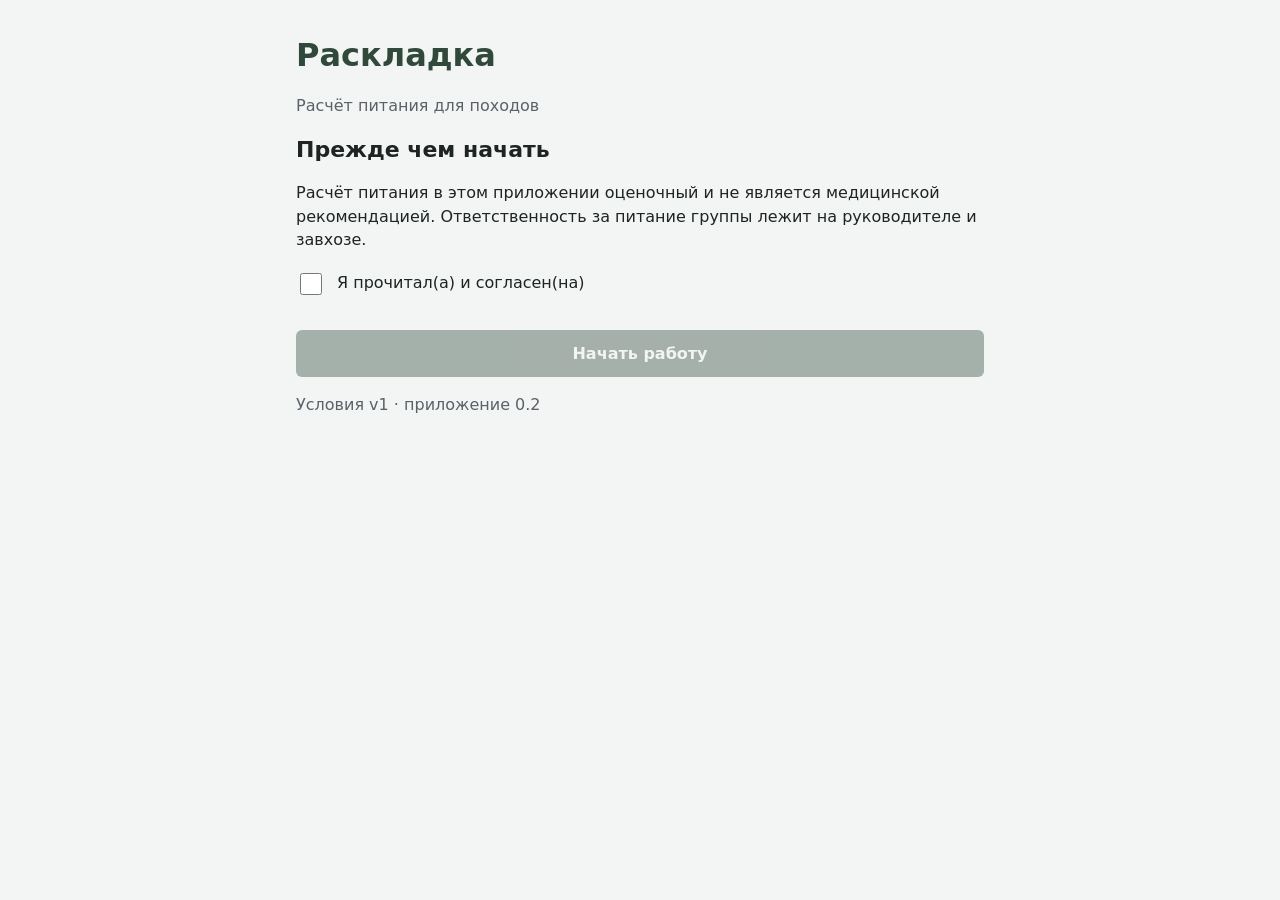
==== index.html @ 414b8c50 "Add files via upload" ====
<!doctype html>
<html lang="ru"><head><meta charset="utf-8">
<meta name="viewport" content="width=device-width, initial-scale=1, viewport-fit=cover">
<title>Раскладка</title><link rel="icon" href="data:image/svg+xml,%3Csvg%20xmlns%3D%22http%3A%2F%2Fwww.w3.org%2F2000%2Fsvg%22%20viewBox%3D%220%200%20512%20512%22%3E%3Crect%20width%3D%22512%22%20height%3D%22512%22%20fill%3D%22%232F4A3A%22%2F%3E%3Cpath%20d%3D%22M96%20380%20232%20160l60%2096%2040-56%2084%20180z%22%20fill%3D%22%23F3F5F4%22%2F%3E%3Ccircle%20cx%3D%22360%22%20cy%3D%22150%22%20r%3D%2230%22%20fill%3D%22%232E6FD8%22%2F%3E%3C%2Fsvg%3E%0A">
<meta name="theme-color" content="#2F4A3A">
<style>:root {
  --bg: #F3F5F4; --text: #1D2421; --primary: #2F4A3A; --muted: #5B6168;
  --accent: #2E6FD8; --warn: #C8741A; --line: #cfd5d2; --on-primary: #F3F5F4;
}
:root[data-theme="dark"] {
  --bg: #161A18; --text: #E6EAE8; --primary: #7FB095; --muted: #9AA1A7;
  --accent: #6FA3F0; --warn: #E39A4A; --line: #2f3633; --on-primary: #161A18;
}
* { box-sizing: border-box; }
html, body { margin: 0; height: 100%; }
body {
  background: var(--bg); color: var(--text);
  font: 16px/1.45 system-ui, -apple-system, "Segoe UI", Roboto, sans-serif;
  -webkit-text-size-adjust: 100%;
}
#app { display: flex; flex-direction: column; height: 100%; max-width: 720px; margin: 0 auto; }
header {
  display: flex; align-items: center; justify-content: space-between;
  padding: 12px 16px; border-bottom: 1px solid var(--line);
  padding-top: calc(12px + env(safe-area-inset-top));
}
header h1 { margin: 0; font-size: 20px; color: var(--primary); }
main { flex: 1; overflow-y: auto; padding: 16px; }
h2 { margin: 0 0 12px; font-size: 22px; }
.muted { color: var(--muted); }
.empty { padding: 24px 0; color: var(--muted); }
button { font: inherit; cursor: pointer; }
.btn {
  background: var(--primary); color: var(--on-primary); border: 0;
  padding: 12px 20px; border-radius: 6px; font-weight: 600; width: 100%;
}
.btn:disabled { opacity: .4; cursor: not-allowed; }
.icon-btn { background: none; border: 0; color: var(--text); font-size: 24px; padding: 4px 8px; }
nav.tabs { display: flex; border-top: 1px solid var(--line); padding-bottom: env(safe-area-inset-bottom); }
nav.tabs button {
  flex: 1; background: none; border: 0; padding: 14px 4px; color: var(--muted);
  border-top: 3px solid transparent; font-size: 14px;
}
nav.tabs button.on { color: var(--primary); border-top-color: var(--primary); font-weight: 700; }
.subtabs { display: flex; border-bottom: 1px solid var(--line); margin-bottom: 16px; }
.subtabs button {
  flex: 1; background: none; border: 0; padding: 10px; color: var(--muted);
  border-bottom: 3px solid transparent;
}
.subtabs button.on { color: var(--primary); border-bottom-color: var(--primary); font-weight: 700; }
.list { list-style: none; margin: 0; padding: 0; }
.list li { padding: 14px 0; border-bottom: 1px solid var(--line); display: flex; justify-content: space-between; align-items: center; }
.list li button { background: none; border: 0; color: inherit; width: 100%; text-align: left; padding: 0; display: flex; justify-content: space-between; }
.seg { display: flex; border: 1px solid var(--line); border-radius: 6px; overflow: hidden; }
.seg button { background: none; border: 0; color: var(--text); padding: 8px 12px; }
.seg button.on { background: var(--primary); color: var(--on-primary); }
.welcome { padding: 32px 16px; overflow-y: auto; height: 100%; }
.welcome h1 { color: var(--primary); margin: 0; }
label.check { display: flex; gap: 12px; align-items: flex-start; margin: 20px 0; }
label.check input { width: 22px; height: 22px; margin-top: 2px; }
.back { background: none; border: 0; color: var(--accent); padding: 0 0 12px; }
h3 { margin: 20px 0 6px; font-size: 16px; color: var(--primary); }
.fld { display: flex; justify-content: space-between; align-items: center; gap: 12px; padding: 8px 0; border-bottom: 1px solid var(--line); }
.fld label { flex: 1; color: var(--muted); }
.fld .ctl { display: flex; align-items: center; gap: 6px; max-width: 60%; flex-wrap: wrap; justify-content: flex-end; }
.fld input:not([type=checkbox]), .fld select { font: inherit; color: var(--text); background: transparent; border: 0; border-bottom: 1px solid var(--muted); padding: 4px; width: 120px; text-align: right; }
.fld input[type=checkbox] { width: 22px; height: 22px; }
.fld select { background: var(--bg); }
.unit { font-size: 13px; }
.q { width: 20px; height: 20px; margin-left: 6px; border-radius: 50%; border: 1px solid var(--accent); color: var(--accent); background: none; font-size: 12px; padding: 0; }
.help { margin: 4px 0 8px; padding: 8px 10px; border-left: 3px solid var(--accent); font-size: 14px; }
.chips { display: flex; gap: 6px; flex-wrap: wrap; margin: 8px 0; }
.chips button { background: none; border: 1px solid var(--line); color: var(--text); border-radius: 6px; padding: 6px 10px; }
.chips button.on { background: var(--primary); color: var(--on-primary); border-color: var(--primary); }
.seg { flex-wrap: wrap; }
.btn { margin-top: 12px; }
.btn.ghost { background: none; color: var(--text); border: 1px solid var(--line); }
.btn.danger { background: none; color: var(--warn); border: 1px solid var(--warn); }
.mini { background: none; border: 1px solid var(--line); color: var(--muted); border-radius: 6px; font-size: 12px; padding: 3px 8px; }
.dot, .dotc { color: var(--warn); }
.prose { white-space: pre-line; }
.pv { color: var(--accent); border-bottom: 1px dashed var(--accent); cursor: pointer; font-weight: 600; }
.drop { border-top: 2px solid var(--line); padding-top: 6px; margin-top: 8px; }
</style></head>
<body><div id="app"></div>
<script>
const __m = {};
__m['defaults.js'] = (() => {
// Все числа и версии приложения. Каждый параметр расчёта: id, группа, название, единица, значение по умолчанию, подсказка.
// Меняются в Настройках → Параметры расчёта. Новые этапы добавляют свои параметры сюда же.
const APP_VERSION = '0.2';
const TERMS_VERSION = '1';
const DB_NAME = 'raskladka';
const DB_VERSION = 1;

const GROUPS = [
  ['walk', 'Ходьба'], ['cover', 'Покрытие'], ['day', 'Сутки'], ['alt', 'Высота'], ['food', 'Раскладка'], ['menu', 'Меню'], ['fuel', 'Топливо и вода'],
];

const P = (id, group, label, unit, def, hint = '') => ({ id, group, label, unit, def, hint });

const PARAMS = [
  P('pandolf_corr', 'walk', 'Поправка на недооценку Пандольфа', '×', 1.2),
  P('kcal_per_wh', 'walk', 'Перевод ватт-часов в ккал', 'ккал/Вт·ч', 0.86),
  P('slope_clip', 'walk', 'Предел уклона', '%', 40, 'Уклон ограничивается диапазоном от −предел до +предел.'),
  P('seg_step', 'walk', 'Шаг участка трека', 'м', 75, 'Расчёт идёт по участкам такой длины (50–100 м).'),
  P('tobler_base', 'walk', 'Базовая скорость по Тоблеру', 'км/ч', 5, 'Скорость по ровному месту с рюкзаком, когда в треке нет меток времени. Значение выбрано как стартовое.'),
  P('smooth_thr', 'walk', 'Порог сглаживания высот', 'м', 5, 'Изменения высоты меньше порога считаются шумом GPS.'),
  P('descent_th_low', 'walk', 'Спуск: мягкий до уклона', '%', 10),
  P('descent_th_high', 'walk', 'Спуск: крутой от уклона', '%', 20),
  P('descent_k_low', 'walk', 'Спуск мягкий: к стоимости ровного', '×', 0.85),
  P('descent_k_mid', 'walk', 'Спуск средний: к стоимости ровного', '×', 1.0),
  P('descent_k_high', 'walk', 'Спуск крутой: к стоимости ровного', '×', 1.15, 'Тормозящая работа мышц.'),

  P('eta_asphalt', 'cover', 'Асфальт, η', '', 1.0),
  P('eta_dirt', 'cover', 'Грунтовка, η', '', 1.1),
  P('eta_trail', 'cover', 'Тропа / лёгкие кусты, η', '', 1.2),
  P('eta_bush', 'cover', 'Густые кусты / курумник, η', '', 1.5),
  P('eta_swamp', 'cover', 'Болото, η', '', 1.8),
  P('eta_sand', 'cover', 'Песок, η', '', 2.1),
  P('eta_snow_a', 'cover', 'Снег: базовая часть, η', '', 1.3, 'η снега = базовая + коэффициент × глубина в см.'),
  P('eta_snow_b', 'cover', 'Снег: коэффициент на 1 см', '', 0.082),

  P('camp_k', 'day', 'Бытовая активность в лагере', '×BMR', 1.3),
  P('rest_k', 'day', 'Днёвка', '×BMR', 1.6),
  P('cold_k', 'day', 'Холод', 'ккал/°C', 29),
  P('cold_t0', 'day', 'Температура, ниже которой считаем холод', '°C', 15),
  P('general_pct', 'day', 'Общая поправка «по опыту»', '%', 0, 'Прибавка к потребности. Например 10 — на десять процентов больше.'),
  P('share_m', 'day', 'Доля общего груза по умолчанию: М', '', 1.0),
  P('share_f', 'day', 'Доля общего груза по умолчанию: Ж', '', 0.7),
  P('appetite_def', 'day', 'Коэффициент аппетита по умолчанию', '', 1.0),

  P('alt_start', 'alt', 'Высота, с которой растёт расход', 'м', 2500),
  P('alt_pct', 'alt', 'Прибавка расхода на каждые 1000 м выше порога', '%', 5),
  P('app_alt1', 'alt', 'Аппетит выше 3000 м', '×', 0.9, 'Множитель объёма еды в первые дни на новой высоте.'),
  P('app_alt2', 'alt', 'Аппетит выше 4000 м', '×', 0.8),
  P('app_alt3', 'alt', 'Аппетит выше 5000 м', '×', 0.7),
  P('app_days', 'alt', 'Сколько первых дней действует снижение аппетита', 'дн', 3),
  P('macro_alt', 'alt', 'Высота сдвига БЖУ к углеводам', 'м', 4000),
  P('macro_f_low', 'alt', 'БЖУ ниже: жиры (белки = 1)', '', 1),
  P('macro_c_low', 'alt', 'БЖУ ниже: углеводы', '', 4),
  P('macro_f_high', 'alt', 'БЖУ выше: жиры', '', 0.7),
  P('macro_c_high', 'alt', 'БЖУ выше: углеводы', '', 5),

  P('cov_hungry', 'food', 'Покрытие: голодная', '%', 55),
  P('cov_std', 'food', 'Покрытие: стандарт', '%', 67),
  P('cov_full', 'food', 'Покрытие: сытая', '%', 80),
  P('cov_custom', 'food', 'Покрытие: своя', '%', 67),
  P('cov_warn', 'food', 'Порог предупреждения о покрытии', '%', 67),
  P('kcal100', 'food', 'Калорийность меню (до расчёта по продуктам)', 'ккал/100 г', 400, 'Для оценки граммов, пока меню не собрано (380–420).'),
  P('ref_hungry', 'food', 'Ориентир: голодно', 'г/чел·день', 500),
  P('ref_std', 'food', 'Ориентир: стандарт', 'г/чел·день', 600),
  P('ref_full', 'food', 'Ориентир: сытно', 'г/чел·день', 850),
  P('reserve_days', 'food', 'Аварийный запас', 'дн', 1),

  P('split_b', 'menu', 'Доля ккал: завтрак', '%', 30),
  P('split_l', 'menu', 'Доля ккал: обед', '%', 25),
  P('split_d', 'menu', 'Доля ккал: ужин', '%', 35),
  P('split_s', 'menu', 'Доля ккал: перекусы', '%', 10),
  P('rot_days', 'menu', 'Цикл ротации блюд', 'дн', 3, 'Одна основа не повторяется чаще, чем раз в цикл (3–4 дня).'),
  P('base_max', 'menu', 'Сколько раз за поход можно повторить основу', 'раз', 3, 'Значение выбрано как стартовое.'),

  P('fuel_nosnow', 'fuel', 'Газ без снега', 'г/чел·день', 45),
  P('fuel_snow', 'fuel', 'Газ с топкой снега', 'г/чел·день', 65),
  P('fuel_cold', 'fuel', 'Газ в мороз или выше порога высоты', 'г/чел·день', 90),
  P('fuel_cold_alt', 'fuel', 'Высота порога для «мороз»', 'м', 4000),
  P('long_min', 'fuel', 'Круп, варящихся дольше', 'мин', 20),
  P('long_g', 'fuel', 'Добавка газа за долгую варку', 'г/чел·день', 5, 'Значение выбрано как стартовое.'),
  P('water_ml', 'fuel', 'Вода на кг веса', 'мл/кг', 30),
  P('hot_t', 'fuel', 'Жара: максимальная температура выше', '°C', 25),
  P('hot_l', 'fuel', 'Добавка воды в жару', 'л', 2, 'От 1 до 3 литров.'),
];

const COVERS = [
  ['asphalt', 'Асфальт'], ['dirt', 'Грунтовка'], ['trail', 'Тропа'], ['bush', 'Кусты / курумник'],
  ['swamp', 'Болото'], ['sand', 'Песок'], ['snow', 'Снег'],
];
const DAY_TYPES = ['Подходной', 'Ходовой', 'Штурмовой', 'Днёвка', 'Выход', 'Полудень'];
const CATEGORIES = ['н/к', '1 к.с.', '2 к.с.', '3 к.с.', '4 к.с.', '5 к.с.', '6 к.с.'];

return {APP_VERSION, TERMS_VERSION, DB_NAME, DB_VERSION, GROUPS, PARAMS, COVERS, DAY_TYPES, CATEGORIES};
})();
__m['store.js'] = (() => {
// Обёртка над IndexedDB: хранилища trips, products, settings (ключ-значение).
const {DB_NAME, DB_VERSION} = __m['defaults.js'];

const STORES = ['trips', 'products', 'settings'];
let dbp;

function open() {
  if (!dbp) {
    dbp = new Promise((res, rej) => {
      const r = indexedDB.open(DB_NAME, DB_VERSION);
      r.onupgradeneeded = () => {
        for (const s of STORES) if (!r.result.objectStoreNames.contains(s)) r.result.createObjectStore(s);
      };
      r.onsuccess = () => res(r.result);
      r.onerror = () => rej(r.error);
    });
  }
  return dbp;
}

async function tx(store, mode, fn) {
  const db = await open();
  return new Promise((res, rej) => {
    const t = db.transaction(store, mode);
    const req = fn(t.objectStore(store));
    t.oncomplete = () => res(req && req.result);
    t.onerror = () => rej(t.error);
  });
}

const get = (store, key) => tx(store, 'readonly', s => s.get(key));
const put = (store, key, val) => tx(store, 'readwrite', s => s.put(val, key));
const del = (store, key) => tx(store, 'readwrite', s => s.delete(key));
const getAll = (store) => tx(store, 'readonly', s => s.getAll());

return {get, put, del, getAll};
})();
__m['params.js'] = (() => {
// Текущие значения параметров = значения по умолчанию + твои правки из Настроек.
const {PARAMS} = __m['defaults.js'];
const store = __m['store.js'];

let over = {};
const loadParams = async () => { over = (await store.get('settings', 'params')) || {}; };
const getParam = id => (id in over ? over[id] : PARAMS.find(p => p.id === id).def);
const isChanged = id => id in over;
async function setParam(id, v) {
  const def = PARAMS.find(p => p.id === id).def;
  if (v === null || v === def) delete over[id]; else over[id] = v;
  await store.put('settings', 'params', over);
}
async function resetParams(ids) {
  for (const id of ids) delete over[id];
  await store.put('settings', 'params', over);
}
const changedCount = () => Object.keys(over).length;

return {loadParams, getParam, isChanged, setParam, resetParams, changedCount};
})();
__m['method.js'] = (() => {
// Справка по методологии. {id} подставляется текущим значением параметра и ведёт в его настройку.
const METHOD = [
  ['1. Основной обмен (BMR)', `Формула Миффлина — Сан Жеора на каждого участника:
М: 10·вес + 6,25·рост − 5·возраст + 5
Ж: 10·вес + 6,25·рост − 5·возраст − 161
Это расход покоя в ккал за сутки.`],
  ['2. Ходьба (Пандольф)', `Расход считается по участкам трека длиной {seg_step} м:
M (Вт) = 1,5·W + 2·(W+L)·(L/W)² + η·(W+L)·(1,5·v² + 0,35·v·G)
W — вес тела, L — вес рюкзака (меняется по дням: еда съедается), v — скорость м/с, G — уклон в % (от −{slope_clip} до +{slope_clip}), η — коэффициент покрытия.
Результат умножается на поправку {pandolf_corr}, потому что формула занижает реальный расход. Ватт-часы в ккал: ×{kcal_per_wh}.
Скорость берётся из меток времени трека, а если их нет — по функции Тоблера с базой {tobler_base} км/ч.
Высоты трека сглаживаются, порог {smooth_thr} м.`],
  ['3. Покрытие и спуск', `η: асфальт {eta_asphalt}, грунтовка {eta_dirt}, тропа {eta_trail}, кусты и курумник {eta_bush}, болото {eta_swamp}, песок {eta_sand}. Снег: {eta_snow_a} + {eta_snow_b}·глубина в см.
Спуск: берётся стоимость ровного участка с коэффициентом {descent_k_low} при уклоне до {descent_th_low}%, {descent_k_mid} при {descent_th_low}–{descent_th_high}% и {descent_k_high} круче {descent_th_high}%.`],
  ['4. Остальная часть суток и тип дня', `Вне ходьбы: (24 − ходовые часы) · BMR/24 · {camp_k}.
Днёвка: BMR · {rest_k}, без ходьбы.
Подходной и выход: доля дня по фактическому треку. Штурмовой: ходьба по треку плюс ранний подъём и горячий перекус.`],
  ['5. Холод и высота', `Холод: + {cold_k} ккал на каждый градус ниже {cold_t0} °C средней температуры дня.
Высота: расход растёт на {alt_pct}% за каждые 1000 м выше {alt_start} м (по максимальной высоте дня).
Аппетит в первые {app_days} дня на новой высоте: ×{app_alt1} выше 3000 м, ×{app_alt2} выше 4000 м, ×{app_alt3} выше 5000 м.
Выше {macro_alt} м соотношение белки : жиры : углеводы сдвигается с 1 : {macro_f_low} : {macro_c_low} до 1 : {macro_f_high} : {macro_c_high}.
Все эти оценки приблизительные, поэтому их можно менять.`],
  ['6. Потребность и раскладка', `Потребность = (ходьба + остаток суток + холод) · высота · личный коэффициент аппетита · (1 + {general_pct}%).
Цель по ккал = потребность × покрытие: голодная {cov_hungry}%, стандарт {cov_std}%, сытая {cov_full}%, своя {cov_custom}%. Ниже {cov_warn}% показывается предупреждение.
Граммы = цель / калорийность меню (около {kcal100} ккал/100 г, потом считается по реальным продуктам). Ориентиры для сверки: {ref_hungry} г — голодно, {ref_std} г — стандарт, {ref_full} г — сытно.
Аварийный запас: {reserve_days} дн.
Вес рюкзака проверяется: личное снаряжение + доля общего + продукты до ближайшей заброски не больше лимита.`],
  ['7. Меню и приёмы пищи', `Приёмы пищи делят ккал дня: завтрак {split_b}%, обед {split_l}%, ужин {split_d}%, перекусы на ходу {split_s}%. Недобор до цели добивается перекусами.
Блюдо — шаблон из слотов (основа, мясо, овощи, вкус, жир, сыр). Одна основа не повторяется два приёма подряд и не чаще {base_max} раз за поход; цикл ротации {rot_days} дн.
Порция на группу = сумма базовых порций × энергетическая доля каждого участника. Доля общего груза участника влияет только на распределение рюкзаков.`],
  ['8. Топливо и вода', `Газ на человека в день: {fuel_nosnow} г без снега, {fuel_snow} г с топкой снега, {fuel_cold} г в мороз или выше {fuel_cold_alt} м. За крупы, варящиеся дольше {long_min} мин, добавляется {long_g} г.
Вода: {water_ml} мл на кг веса, в жару (максимум выше {hot_t} °C) плюс {hot_l} л.`],
];

return {METHOD};
})();
__m['ui.js'] = (() => {
// Общие кусочки интерфейса: экранирование и генератор форм по описанию полей.
const esc = s => String(s ?? '').replace(/[&<>"]/g, c => ({ '&': '&amp;', '<': '&lt;', '>': '&gt;', '"': '&quot;' }[c]));

// Поле: {k, label, type: text|number|date|select|seg|check, opts:[[value,label]], help, show:(obj)=>bool, unit}
function form(fields, obj) {
  return fields.filter(f => !f.show || f.show(obj)).map(f => {
    const v = obj[f.k] ?? '';
    const q = f.help ? `<button class="q" data-help="${f.k}" aria-label="Пояснение">?</button>` : '';
    let ctl;
    if (f.type === 'select') ctl = `<select data-k="${f.k}">${f.opts.map(([a, b]) => `<option value="${esc(a)}"${a == v ? ' selected' : ''}>${esc(b)}</option>`).join('')}</select>`;
    else if (f.type === 'seg') ctl = `<div class="seg">${f.opts.map(([a, b]) => `<button data-seg="${f.k}" data-v="${esc(a)}" class="${a == v ? 'on' : ''}">${esc(b)}</button>`).join('')}</div>`;
    else if (f.type === 'check') ctl = `<input type="checkbox" data-k="${f.k}"${obj[f.k] ? ' checked' : ''}>`;
    else ctl = `<input data-k="${f.k}" type="${f.type || 'text'}" ${f.type === 'number' ? 'inputmode="decimal" step="any"' : ''} value="${esc(v)}">${f.unit ? `<span class="muted unit">${f.unit}</span>` : ''}`;
    return `<div class="fld"><label>${esc(f.label)}${q}</label><div class="ctl">${ctl}</div></div>${f.help ? `<p class="help" id="help-${f.k}" hidden>${esc(f.help)}</p>` : ''}`;
  }).join('');
}

// Привязка событий. onChange вызывается после каждого изменения; rerender — если поле влияет на вид формы.
function bindForm(root, fields, obj, onChange, rerender) {
  const type = k => fields.find(f => f.k === k)?.type;
  root.querySelectorAll('[data-k]').forEach(el => el.onchange = () => {
    const k = el.dataset.k, t = type(k);
    obj[k] = t === 'check' ? el.checked : t === 'number' ? (el.value === '' ? null : Number(el.value)) : el.value;
    onChange(k);
    if (t === 'select' || t === 'check') rerender();
  });
  root.querySelectorAll('[data-seg]').forEach(b => b.onclick = () => {
    const k = b.dataset.seg;
    obj[k] = b.dataset.v;
    onChange(k);
    rerender();
  });
  root.querySelectorAll('[data-help]').forEach(b => b.onclick = () => {
    const p = root.querySelector('#help-' + b.dataset.help);
    p.hidden = !p.hidden;
  });
}

return {esc, form, bindForm};
})();
__m['settings.js'] = (() => {
const {APP_VERSION, TERMS_VERSION, PARAMS, GROUPS} = __m['defaults.js'];
const {getParam, setParam, isChanged, resetParams, changedCount} = __m['params.js'];
const {METHOD} = __m['method.js'];
const {esc} = __m['ui.js'];
const store = __m['store.js'];

const DISCLAIMER = 'Расчёт питания в этом приложении оценочный и не является медицинской рекомендацией. Ответственность за питание группы лежит на руководителе и завхозе.';
const back = (to, label = 'Назад') => `<button class="back" data-go="${to}">‹ ${label}</button>`;

const views = {
  settings(_, ctx) {
    const th = (v, n) => `<button data-theme="${v}" class="${ctx.state.theme === v ? 'on' : ''}">${n}</button>`;
    return {
      html: `${back('')}<h2>Настройки</h2>
        <p class="muted">Тема оформления</p><div class="seg">${th('auto', 'Авто')}${th('light', 'Светлая')}${th('dark', 'Тёмная')}</div>
        <ul class="list">
          ${ctx.state.productsInSettings ? '<li><button data-go="products">Продукты<span>›</span></button></li>' : ''}
          <li><button data-go="params">Параметры расчёта<span>${PARAMS.length}${changedCount() ? ` · изменено ${changedCount()}` : ''} ›</span></button></li>
          <li><button data-go="method">Методология расчёта<span>справка ›</span></button></li>
          <li class="muted">Мои поправки — этап 8</li>
          <li class="muted">Резервная копия — этап 8</li>
          <li class="muted">Возможности приложения — этап 8</li>
          <li><button data-go="legal">Правовая информация<span>›</span></button></li>
        </ul>`,
      bind(root) {
        root.querySelectorAll('[data-theme]').forEach(b => b.onclick = async () => {
          ctx.state.theme = b.dataset.theme; await store.put('settings', 'theme', ctx.state.theme); ctx.applyTheme(); ctx.rerender();
        });
      },
    };
  },

  legal() {
    return {
      html: `${back('settings')}<h2>Правовая информация</h2><p>${DISCLAIMER}</p>
        <p class="muted">Источники данных: Open Food Facts (лицензия ODbL), Open-Meteo (CC BY 4.0). Версия приложения ${APP_VERSION}, условия v${TERMS_VERSION}.</p>`,
    };
  },

  params(group, ctx) {
    group = group || 'walk';
    const list = PARAMS.filter(p => p.group === group);
    return {
      html: `${back('settings')}<h2>Параметры расчёта</h2>
        <div class="chips">${GROUPS.map(([g, n]) => `<button data-grp="${g}" class="${g === group ? 'on' : ''}">${n}</button>`).join('')}</div>
        <p class="muted">Это оценочные значения. Изменённые помечены точкой.</p>
        ${list.map(p => `<div class="fld"><label>${esc(p.label)}${isChanged(p.id) ? ' <span class="dot">●</span>' : ''}${p.hint ? `<button class="q" data-help="${p.id}">?</button>` : ''}</label>
          <div class="ctl"><input type="number" inputmode="decimal" step="any" data-p="${p.id}" value="${getParam(p.id)}"><span class="muted unit">${esc(p.unit)}</span>
          ${isChanged(p.id) ? `<button class="mini" data-reset="${p.id}">По умолчанию: ${p.def}</button>` : ''}</div></div>
          ${p.hint ? `<p class="help" id="help-${p.id}" hidden>${esc(p.hint)}</p>` : ''}`).join('')}
        <button class="btn ghost" id="resetg">Сбросить группу</button>`,
      bind(root) {
        root.querySelectorAll('[data-grp]').forEach(b => b.onclick = () => ctx.go('params', b.dataset.grp, true));
        root.querySelectorAll('[data-help]').forEach(b => b.onclick = () => { const p = root.querySelector('#help-' + b.dataset.help); p.hidden = !p.hidden; });
        root.querySelectorAll('[data-p]').forEach(i => i.onchange = async () => {
          await setParam(i.dataset.p, i.value === '' ? null : Number(i.value)); ctx.rerender();
        });
        root.querySelectorAll('[data-reset]').forEach(b => b.onclick = async () => { await resetParams([b.dataset.reset]); ctx.rerender(); });
        root.querySelector('#resetg').onclick = async () => { await resetParams(list.map(p => p.id)); ctx.rerender(); };
      },
    };
  },

  method(_, ctx) {
    return {
      html: `${back('settings')}<h2>Методология расчёта</h2>
        <p class="muted">Справка. Цифры в тексте — текущие значения параметров, нажми на число, чтобы его изменить.</p>
        ${METHOD.map(([t, body]) => `<h3>${esc(t)}</h3><p class="prose">${esc(body).replace(/\{(\w+)\}/g, (_, id) => `<a class="pv" data-pv="${id}">${getParam(id)}</a>`)}</p>`).join('')}`,
      bind(root) {
        root.querySelectorAll('[data-pv]').forEach(a => a.onclick = () => ctx.go('params', PARAMS.find(p => p.id === a.dataset.pv).group));
      },
    };
  },
};

return {DISCLAIMER, views};
})();
__m['trip.js'] = (() => {
// Экран «Поход»: общий блок, группа, вкладка «Вручную». Данные хранятся в одном объекте trip.
const {COVERS, DAY_TYPES, CATEGORIES} = __m['defaults.js'];
const {getParam} = __m['params.js'];
const {form, bindForm, esc} = __m['ui.js'];
const store = __m['store.js'];

const newTrip = () => ({
  name: '', start: '', end: '', kind: 'mountain', category: CATEGORIES[0],
  days: [], group: [], drops: [],
  gear: { common: null, maxM: null, maxF: null },
  food: { hot: '2', lunchHot: false },
  prefs: { mode: 'std', custom: null, breakfast: 'milk', sugar: 'common', snacks: 'common', treat: false, budget: null, likes: '', dislikes: '' },
});

let trip;
const loadTrip = async () => { trip = (await store.get('trips', 'current')) || newTrip(); return trip; };
const save = () => store.put('trips', 'current', trip);
const back = (to, label) => `<button class="back" data-go="${to}">‹ ${label}</button>`;
const SEX = [['M', 'М'], ['F', 'Ж']];
const KG = 'кг';

const F = {
  trip: [
    { k: 'name', label: 'Название' }, { k: 'start', label: 'Начало', type: 'date' }, { k: 'end', label: 'Конец', type: 'date' },
    { k: 'kind', label: 'Вид', type: 'seg', opts: [['hike', 'Пеший'], ['mountain', 'Горный'], ['ski', 'Лыжный'], ['water', 'Водный']] },
    { k: 'category', label: 'Категория', type: 'select', opts: CATEGORIES.map(c => [c, c]) },
  ],
  day: [
    { k: 'type', label: 'Тип дня', type: 'select', opts: DAY_TYPES.map(c => [c, c]) },
    { k: 'date', label: 'Дата', type: 'date' },
    { k: 'km', label: 'Расстояние', type: 'number', unit: 'км', show: d => d.type !== 'Днёвка' },
    { k: 'up', label: 'Набор', type: 'number', unit: 'м', show: d => d.type !== 'Днёвка' },
    { k: 'down', label: 'Сброс', type: 'number', unit: 'м', show: d => d.type !== 'Днёвка' },
    { k: 'maxAlt', label: 'Макс. высота', type: 'number', unit: 'м' },
    { k: 'hours', label: 'Ходовое время', type: 'number', unit: 'ч', show: d => d.type !== 'Днёвка' },
    { k: 'cover', label: 'Покрытие', type: 'select', opts: COVERS, show: d => d.type !== 'Днёвка' },
    { k: 'snow', label: 'Глубина снега', type: 'number', unit: 'см', show: d => d.cover === 'snow' && d.type !== 'Днёвка' },
    { k: 'tmin', label: 'Темп. мин', type: 'number', unit: '°C' },
    { k: 'tavg', label: 'Темп. средняя', type: 'number', unit: '°C' },
    { k: 'tmax', label: 'Темп. макс', type: 'number', unit: '°C' },
  ],
  person: [
    { k: 'name', label: 'Имя' }, { k: 'sex', label: 'Пол', type: 'seg', opts: SEX },
    { k: 'age', label: 'Возраст', type: 'number', unit: 'лет' }, { k: 'height', label: 'Рост', type: 'number', unit: 'см' },
    { k: 'weight', label: 'Вес', type: 'number', unit: KG }, { k: 'gear', label: 'Личное снаряжение', type: 'number', unit: KG },
    { k: 'appetite', label: 'Коэффициент аппетита', type: 'number', help: 'Насколько человек ест больше или меньше обычного. 1.0 — как все, 1.2 — ест на пятую часть больше, 0.9 — меньше. Умножает его потребность в калориях, поэтому влияет на порции в раскладке. Если не знаешь, оставь 1.0; после похода приложение подскажет поправку.' },
    { k: 'share', label: 'Доля общего груза', type: 'number', help: 'Какую часть общего груза (продукты, палатки, котлы, горелки) несёт человек. 1.0 — как остальные, меньше — несёт меньше, например 0.7. По этим долям на этапе «Покупки» считаются рюкзаки. Личное снаряжение сюда не входит, оно вводится отдельно.' },
    { k: 'allergy', label: 'Аллергии' }, { k: 'veg', label: 'Вегетарианец', type: 'check' }, { k: 'dislike', label: 'Не ест' },
  ],
  gear: [
    { k: 'common', label: 'Общественное снаряжение', type: 'number', unit: KG },
    { k: 'maxM', label: 'Макс. рюкзак М', type: 'number', unit: KG }, { k: 'maxF', label: 'Макс. рюкзак Ж', type: 'number', unit: KG },
  ],
  food: [
    { k: 'hot', label: 'Горячих приёмов в день', type: 'seg', opts: [['2', '2'], ['3', '3']] },
    { k: 'lunchHot', label: 'Обед горячий (иначе перекус)', type: 'check' },
  ],
  prefs: [
    { k: 'mode', label: 'Режим раскладки', type: 'seg', opts: [['hungry', 'Голодная'], ['std', 'Стандарт'], ['full', 'Сытая'], ['custom', 'Своя']] },
    { k: 'custom', label: 'Своё покрытие', type: 'number', unit: '%', show: p => p.mode === 'custom' },
    { k: 'breakfast', label: 'Завтраки', type: 'seg', opts: [['milk', 'Молочные'], ['meat', 'Мясные']] },
    { k: 'sugar', label: 'Сахар', type: 'seg', opts: [['common', 'В раскладке'], ['personal', 'В личке']] },
    { k: 'snacks', label: 'Перекусы на ходу', type: 'seg', opts: [['common', 'В раскладке'], ['personal', 'В личке']] },
    { k: 'treat', label: 'Вкусняшка дня', type: 'check' },
    { k: 'budget', label: 'Бюджет (необязательно)', type: 'number' },
    { k: 'likes', label: 'Любимые блюда' }, { k: 'dislikes', label: 'Нелюбимые блюда' },
  ],
  drop: [
    { k: 'after', label: 'После дня №', type: 'number' }, { k: 'what', label: 'Что в заброске' },
  ],
};

const bound = (ctx, fields, obj, after) => root => bindForm(root, fields, obj, () => save(), () => { after?.(); ctx.rerender(); });
const newDay = () => ({ type: 'Ходовой', date: '', km: null, up: null, down: null, maxAlt: null, hours: null, cover: 'trail', snow: null, tmin: null, tavg: null, tmax: null });
const newPerson = () => ({ id: crypto.randomUUID(), name: '', sex: 'M', age: null, height: null, weight: null, gear: null, appetite: getParam('appetite_def'), share: getParam('share_m'), allergy: '', veg: false, dislike: '' });
const dayRow = (d, i) => `<li><button data-go="day" data-arg="${i}"><span>${i + 1} · ${esc(d.type)}</span><span class="muted">${d.type === 'Днёвка' ? '' : `${d.km ?? '—'} км · +${d.up ?? 0}/−${d.down ?? 0} · ${d.hours ?? '—'} ч`} ›</span></button></li>`;
const link = (v, t, s) => `<li><button data-go="${v}">${t}<span class="muted">${s} ›</span></button></li>`;

const views = {
  // Основной экран вкладки «Поход» (рисуется внутри вкладки)
  main(_, ctx) {
    const sub = ctx.state.sub;
    const days = sub === 'manual'
      ? `<h3>Дни</h3>${trip.days.length ? `<ul class="list">${trip.days.map(dayRow).join('')}</ul>` : '<p class="empty">Дней пока нет.</p>'}
         <button class="btn" id="addday">Добавить день</button>`
      : '<p class="empty">Загрузка GPX появится на этапе 3. Пока дни можно ввести во вкладке «Вручную».</p>';
    return {
      html: `<h2>Поход</h2><div class="subtabs"><button data-sub="gpx" class="${sub === 'gpx' ? 'on' : ''}">GPX-трек</button><button data-sub="manual" class="${sub === 'manual' ? 'on' : ''}">Вручную</button></div>
        ${days}<h3>Общее</h3>${form(F.trip, trip)}
        <ul class="list">${link('group', 'Группа', `${trip.group.length} чел`)}${link('gear', 'Снаряжение', trip.gear.common ? trip.gear.common + ' кг' : '—')}
        ${link('food', 'Питание и заброски', `${trip.food.hot} горячих`)}${link('prefs', 'Предпочтения', '')}</ul>`,
      bind(root) {
        bound(ctx, F.trip, trip)(root);
        root.querySelectorAll('[data-sub]').forEach(b => b.onclick = () => { ctx.state.sub = b.dataset.sub; ctx.rerender(); });
        root.querySelector('#addday')?.addEventListener('click', () => { trip.days.push(newDay()); save(); ctx.go('day', trip.days.length - 1); });
      },
    };
  },

  day(i, ctx) {
    const d = trip.days[i];
    return {
      html: `${back('', 'Поход')}<h2>День ${i + 1}</h2>${form(F.day, d)}
        <button class="btn" id="copy">Копировать день</button><button class="btn danger" id="del">Удалить день</button>`,
      bind(root) {
        bound(ctx, F.day, d)(root);
        root.querySelector('#copy').onclick = () => { trip.days.splice(i + 1, 0, { ...d }); save(); ctx.go('day', i + 1, true); };
        root.querySelector('#del').onclick = () => { trip.days.splice(i, 1); save(); ctx.go(''); };
      },
    };
  },

  group(_, ctx) {
    return {
      html: `${back('', 'Поход')}<h2>Группа</h2>
        ${trip.group.length ? `<ul class="list">${trip.group.map((p, i) => `<li><button data-go="person" data-arg="${i}"><span>${esc(p.name) || 'Без имени'} · ${p.sex === 'F' ? 'Ж' : 'М'}${p.age ? ' · ' + p.age : ''}</span><span class="muted">${p.weight ? p.weight + ' кг' : ''} ›</span></button></li>`).join('')}</ul>` : '<p class="empty">Участников пока нет.</p>'}
        <button class="btn" id="add">Добавить участника</button>`,
      bind(root) { root.querySelector('#add').onclick = () => { trip.group.push(newPerson()); save(); ctx.go('person', trip.group.length - 1); }; },
    };
  },

  person(i, ctx) {
    const p = trip.group[i];
    const prevSex = p.sex;
    return {
      html: `${back('group', 'Группа')}<h2>Участник</h2>${form(F.person, p)}<button class="btn danger" id="del">Удалить участника</button>`,
      bind(root) {
        bindForm(root, F.person, p, k => {
          if (k === 'sex' && p.share === getParam(prevSex === 'F' ? 'share_f' : 'share_m')) p.share = getParam(p.sex === 'F' ? 'share_f' : 'share_m');
          save();
        }, () => ctx.rerender());
        root.querySelector('#del').onclick = () => { trip.group.splice(i, 1); save(); ctx.go('group'); };
      },
    };
  },

  gear: (_, ctx) => ({ html: `${back('', 'Поход')}<h2>Снаряжение</h2>${form(F.gear, trip.gear)}`, bind: bound(ctx, F.gear, trip.gear) }),
  prefs: (_, ctx) => ({ html: `${back('', 'Поход')}<h2>Предпочтения</h2>${form(F.prefs, trip.prefs)}`, bind: bound(ctx, F.prefs, trip.prefs) }),

  food(_, ctx) {
    return {
      html: `${back('', 'Поход')}<h2>Питание и заброски</h2><div id="foodf">${form(F.food, trip.food)}</div>
        <p class="muted">Аварийный запас: ${getParam('reserve_days')} дн. (меняется в Настройках)</p><h3>Заброски</h3>
        ${trip.drops.map((d, i) => `<div class="drop">${form(F.drop, d)}<button class="mini" data-deldrop="${i}">Удалить</button></div>`).join('') || '<p class="empty">Заброски не заданы.</p>'}
        <button class="btn" id="adddrop">Добавить заброску</button>`,
      bind(root) {
        bound(ctx, F.food, trip.food)(root.querySelector('#foodf'));
        root.querySelectorAll('.drop').forEach((el, i) => bindForm(el, F.drop, trip.drops[i], save, () => ctx.rerender()));
        root.querySelector('#adddrop').onclick = () => { trip.drops.push({ after: null, what: '' }); save(); ctx.rerender(); };
        root.querySelectorAll('[data-deldrop]').forEach(b => b.onclick = () => { trip.drops.splice(+b.dataset.deldrop, 1); save(); ctx.rerender(); });
      },
    };
  },
};

return {newTrip, loadTrip, views};
})();
__m['app.js'] = (() => {
const {APP_VERSION, TERMS_VERSION} = __m['defaults.js'];
const store = __m['store.js'];
const {loadParams} = __m['params.js'];
const {loadTrip, views: tripViews} = __m['trip.js'];
const {views: settingsViews, DISCLAIMER} = __m['settings.js'];

const app = document.getElementById('app');
const state = { tab: 'trip', sub: 'manual', view: null, arg: null, theme: 'auto', productsInSettings: false };

const TABS = {
  trip: { name: 'Поход' },
  products: { name: 'Продукты', empty: 'База продуктов появится на этапе 4.' },
  calc: { name: 'Расчёт', empty: 'Сначала заполните поход и продукты.' },
  shop: { name: 'Покупки', empty: 'Список появится после расчёта.' },
};

function applyTheme() {
  const dark = state.theme === 'dark' || (state.theme === 'auto' && matchMedia('(prefers-color-scheme: dark)').matches);
  document.documentElement.dataset.theme = dark ? 'dark' : 'light';
  document.querySelector('meta[name=theme-color]').content = dark ? '#161A18' : '#2F4A3A';
}

function renderWelcome() {
  app.innerHTML = `<div class="welcome">
    <h1>Раскладка</h1><p class="muted">Расчёт питания для походов</p>
    <h2>Прежде чем начать</h2><p>${DISCLAIMER}</p>
    <label class="check"><input type="checkbox" id="ok"><span>Я прочитал(а) и согласен(на)</span></label>
    <button class="btn" id="go" disabled>Начать работу</button>
    <p class="muted">Условия v${TERMS_VERSION} · приложение ${APP_VERSION}</p></div>`;
  const ok = document.getElementById('ok'), go = document.getElementById('go');
  ok.onchange = () => go.disabled = !ok.checked;
  go.onclick = async () => {
    await store.put('settings', 'consent', { termsVersion: TERMS_VERSION, appVersion: APP_VERSION, date: new Date().toISOString() });
    renderShell();
  };
}

const ctx = {
  state, applyTheme,
  // go('') — к вкладке; go('day', 2) — открыть экран; replace — не добавлять шаг
  go(view, arg = null) {
    if (view === 'products') { state.tab = 'products'; view = ''; }
    state.view = view || null; state.arg = arg; renderShell();
  },
  rerender() {
    const m = app.querySelector('main'), y = m ? m.scrollTop : 0;
    renderShell(); const n = app.querySelector('main'); if (n) n.scrollTop = y;
  },
};

function currentView() {
  if (state.view) return (tripViews[state.view] || settingsViews[state.view])(state.arg, ctx);
  if (state.tab === 'trip') return tripViews.main(null, ctx);
  return { html: `<h2>${TABS[state.tab].name}</h2><p class="empty">${TABS[state.tab].empty}</p>` };
}

function renderShell() {
  const tabs = Object.entries(TABS).filter(([k]) => !(k === 'products' && state.productsInSettings));
  const v = currentView();
  app.innerHTML = `<header><h1>Раскладка</h1><button class="icon-btn" data-go="settings" aria-label="Настройки">⚙</button></header>
    <main>${v.html}</main>
    <nav class="tabs">${tabs.map(([k, t]) => `<button data-tab="${k}" class="${!state.view && state.tab === k ? 'on' : ''}">${t.name}</button>`).join('')}</nav>`;
  app.querySelectorAll('[data-tab]').forEach(b => b.onclick = () => { state.tab = b.dataset.tab; state.view = null; renderShell(); });
  app.querySelectorAll('[data-go]').forEach(b => b.onclick = () => ctx.go(b.dataset.go, b.dataset.arg === undefined ? null : (isNaN(b.dataset.arg) ? b.dataset.arg : Number(b.dataset.arg))));
  v.bind?.(app.querySelector('main'));
}

(async () => {
  state.theme = (await store.get('settings', 'theme')) || 'auto';
  applyTheme();
  matchMedia('(prefers-color-scheme: dark)').addEventListener('change', applyTheme);
  await loadParams(); await loadTrip();
  if (!(await store.get('settings', 'consent'))) renderWelcome(); else renderShell();

})();

return {};
})();
</script></body></html>
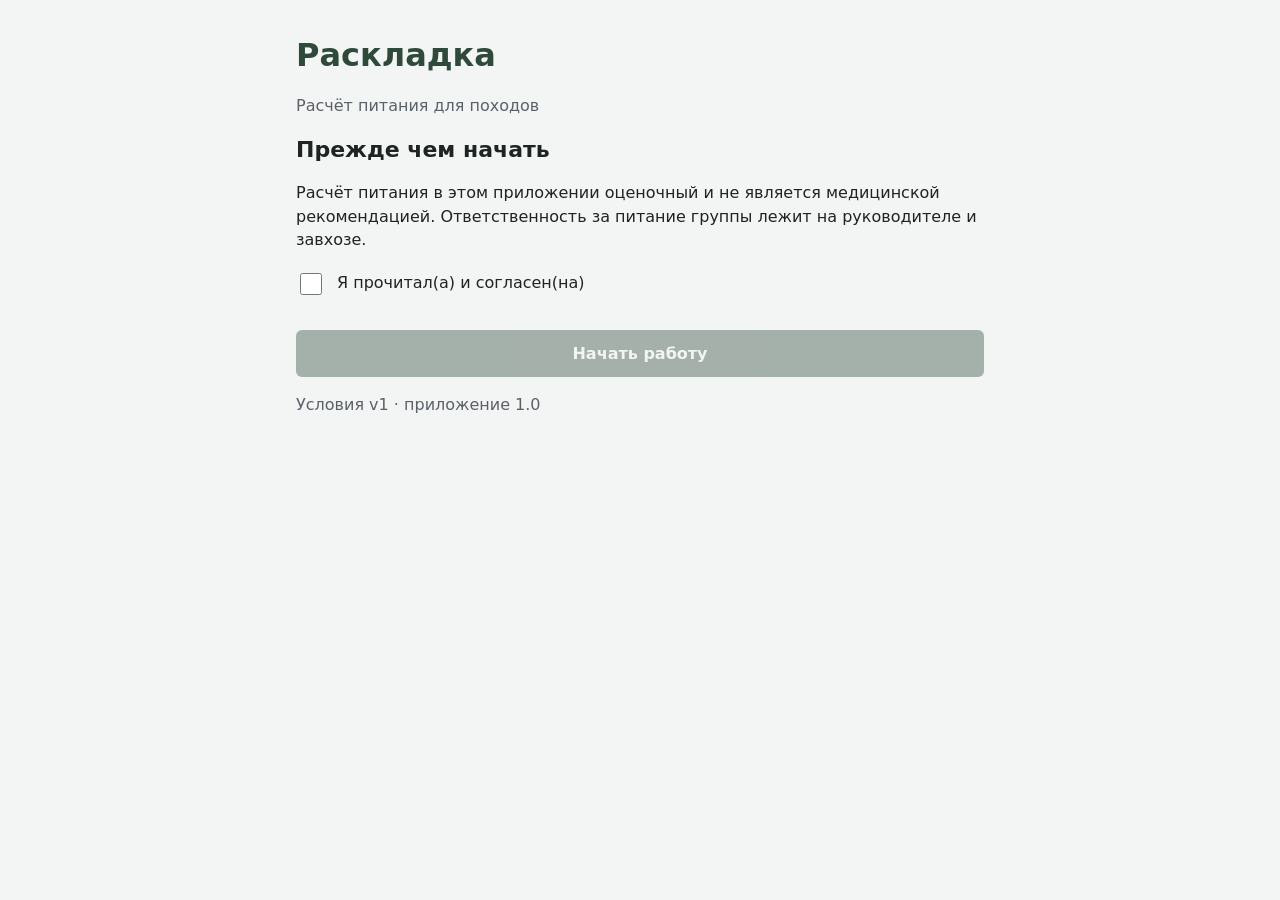
==== commit 56c38e5e: "Раскладка 1.0: поход, GPX, продукты, расчёт, меню, покупки, настройки Co-Authored-By: Claude Sonnet " ====
--- a/index.html
+++ b/index.html
@@ -1,636 +1,16 @@
 <!doctype html>
-<html lang="ru"><head><meta charset="utf-8">
+<html lang="ru">
+<head>
+<meta charset="utf-8">
 <meta name="viewport" content="width=device-width, initial-scale=1, viewport-fit=cover">
-<title>Раскладка</title><link rel="icon" href="data:image/svg+xml,%3Csvg%20xmlns%3D%22http%3A%2F%2Fwww.w3.org%2F2000%2Fsvg%22%20viewBox%3D%220%200%20512%20512%22%3E%3Crect%20width%3D%22512%22%20height%3D%22512%22%20fill%3D%22%232F4A3A%22%2F%3E%3Cpath%20d%3D%22M96%20380%20232%20160l60%2096%2040-56%2084%20180z%22%20fill%3D%22%23F3F5F4%22%2F%3E%3Ccircle%20cx%3D%22360%22%20cy%3D%22150%22%20r%3D%2230%22%20fill%3D%22%232E6FD8%22%2F%3E%3C%2Fsvg%3E%0A">
+<title>Раскладка</title>
+<link rel="manifest" href="manifest.json">
+<link rel="icon" href="icon.svg">
 <meta name="theme-color" content="#2F4A3A">
-<style>:root {
-  --bg: #F3F5F4; --text: #1D2421; --primary: #2F4A3A; --muted: #5B6168;
-  --accent: #2E6FD8; --warn: #C8741A; --line: #cfd5d2; --on-primary: #F3F5F4;
-}
-:root[data-theme="dark"] {
-  --bg: #161A18; --text: #E6EAE8; --primary: #7FB095; --muted: #9AA1A7;
-  --accent: #6FA3F0; --warn: #E39A4A; --line: #2f3633; --on-primary: #161A18;
-}
-* { box-sizing: border-box; }
-html, body { margin: 0; height: 100%; }
-body {
-  background: var(--bg); color: var(--text);
-  font: 16px/1.45 system-ui, -apple-system, "Segoe UI", Roboto, sans-serif;
-  -webkit-text-size-adjust: 100%;
-}
-#app { display: flex; flex-direction: column; height: 100%; max-width: 720px; margin: 0 auto; }
-header {
-  display: flex; align-items: center; justify-content: space-between;
-  padding: 12px 16px; border-bottom: 1px solid var(--line);
-  padding-top: calc(12px + env(safe-area-inset-top));
-}
-header h1 { margin: 0; font-size: 20px; color: var(--primary); }
-main { flex: 1; overflow-y: auto; padding: 16px; }
-h2 { margin: 0 0 12px; font-size: 22px; }
-.muted { color: var(--muted); }
-.empty { padding: 24px 0; color: var(--muted); }
-button { font: inherit; cursor: pointer; }
-.btn {
-  background: var(--primary); color: var(--on-primary); border: 0;
-  padding: 12px 20px; border-radius: 6px; font-weight: 600; width: 100%;
-}
-.btn:disabled { opacity: .4; cursor: not-allowed; }
-.icon-btn { background: none; border: 0; color: var(--text); font-size: 24px; padding: 4px 8px; }
-nav.tabs { display: flex; border-top: 1px solid var(--line); padding-bottom: env(safe-area-inset-bottom); }
-nav.tabs button {
-  flex: 1; background: none; border: 0; padding: 14px 4px; color: var(--muted);
-  border-top: 3px solid transparent; font-size: 14px;
-}
-nav.tabs button.on { color: var(--primary); border-top-color: var(--primary); font-weight: 700; }
-.subtabs { display: flex; border-bottom: 1px solid var(--line); margin-bottom: 16px; }
-.subtabs button {
-  flex: 1; background: none; border: 0; padding: 10px; color: var(--muted);
-  border-bottom: 3px solid transparent;
-}
-.subtabs button.on { color: var(--primary); border-bottom-color: var(--primary); font-weight: 700; }
-.list { list-style: none; margin: 0; padding: 0; }
-.list li { padding: 14px 0; border-bottom: 1px solid var(--line); display: flex; justify-content: space-between; align-items: center; }
-.list li button { background: none; border: 0; color: inherit; width: 100%; text-align: left; padding: 0; display: flex; justify-content: space-between; }
-.seg { display: flex; border: 1px solid var(--line); border-radius: 6px; overflow: hidden; }
-.seg button { background: none; border: 0; color: var(--text); padding: 8px 12px; }
-.seg button.on { background: var(--primary); color: var(--on-primary); }
-.welcome { padding: 32px 16px; overflow-y: auto; height: 100%; }
-.welcome h1 { color: var(--primary); margin: 0; }
-label.check { display: flex; gap: 12px; align-items: flex-start; margin: 20px 0; }
-label.check input { width: 22px; height: 22px; margin-top: 2px; }
-.back { background: none; border: 0; color: var(--accent); padding: 0 0 12px; }
-h3 { margin: 20px 0 6px; font-size: 16px; color: var(--primary); }
-.fld { display: flex; justify-content: space-between; align-items: center; gap: 12px; padding: 8px 0; border-bottom: 1px solid var(--line); }
-.fld label { flex: 1; color: var(--muted); }
-.fld .ctl { display: flex; align-items: center; gap: 6px; max-width: 60%; flex-wrap: wrap; justify-content: flex-end; }
-.fld input:not([type=checkbox]), .fld select { font: inherit; color: var(--text); background: transparent; border: 0; border-bottom: 1px solid var(--muted); padding: 4px; width: 120px; text-align: right; }
-.fld input[type=checkbox] { width: 22px; height: 22px; }
-.fld select { background: var(--bg); }
-.unit { font-size: 13px; }
-.q { width: 20px; height: 20px; margin-left: 6px; border-radius: 50%; border: 1px solid var(--accent); color: var(--accent); background: none; font-size: 12px; padding: 0; }
-.help { margin: 4px 0 8px; padding: 8px 10px; border-left: 3px solid var(--accent); font-size: 14px; }
-.chips { display: flex; gap: 6px; flex-wrap: wrap; margin: 8px 0; }
-.chips button { background: none; border: 1px solid var(--line); color: var(--text); border-radius: 6px; padding: 6px 10px; }
-.chips button.on { background: var(--primary); color: var(--on-primary); border-color: var(--primary); }
-.seg { flex-wrap: wrap; }
-.btn { margin-top: 12px; }
-.btn.ghost { background: none; color: var(--text); border: 1px solid var(--line); }
-.btn.danger { background: none; color: var(--warn); border: 1px solid var(--warn); }
-.mini { background: none; border: 1px solid var(--line); color: var(--muted); border-radius: 6px; font-size: 12px; padding: 3px 8px; }
-.dot, .dotc { color: var(--warn); }
-.prose { white-space: pre-line; }
-.pv { color: var(--accent); border-bottom: 1px dashed var(--accent); cursor: pointer; font-weight: 600; }
-.drop { border-top: 2px solid var(--line); padding-top: 6px; margin-top: 8px; }
-</style></head>
-<body><div id="app"></div>
-<script>
-const __m = {};
-__m['defaults.js'] = (() => {
-// Все числа и версии приложения. Каждый параметр расчёта: id, группа, название, единица, значение по умолчанию, подсказка.
-// Меняются в Настройках → Параметры расчёта. Новые этапы добавляют свои параметры сюда же.
-const APP_VERSION = '0.2';
-const TERMS_VERSION = '1';
-const DB_NAME = 'raskladka';
-const DB_VERSION = 1;
-
-const GROUPS = [
-  ['walk', 'Ходьба'], ['cover', 'Покрытие'], ['day', 'Сутки'], ['alt', 'Высота'], ['food', 'Раскладка'], ['menu', 'Меню'], ['fuel', 'Топливо и вода'],
-];
-
-const P = (id, group, label, unit, def, hint = '') => ({ id, group, label, unit, def, hint });
-
-const PARAMS = [
-  P('pandolf_corr', 'walk', 'Поправка на недооценку Пандольфа', '×', 1.2),
-  P('kcal_per_wh', 'walk', 'Перевод ватт-часов в ккал', 'ккал/Вт·ч', 0.86),
-  P('slope_clip', 'walk', 'Предел уклона', '%', 40, 'Уклон ограничивается диапазоном от −предел до +предел.'),
-  P('seg_step', 'walk', 'Шаг участка трека', 'м', 75, 'Расчёт идёт по участкам такой длины (50–100 м).'),
-  P('tobler_base', 'walk', 'Базовая скорость по Тоблеру', 'км/ч', 5, 'Скорость по ровному месту с рюкзаком, когда в треке нет меток времени. Значение выбрано как стартовое.'),
-  P('smooth_thr', 'walk', 'Порог сглаживания высот', 'м', 5, 'Изменения высоты меньше порога считаются шумом GPS.'),
-  P('descent_th_low', 'walk', 'Спуск: мягкий до уклона', '%', 10),
-  P('descent_th_high', 'walk', 'Спуск: крутой от уклона', '%', 20),
-  P('descent_k_low', 'walk', 'Спуск мягкий: к стоимости ровного', '×', 0.85),
-  P('descent_k_mid', 'walk', 'Спуск средний: к стоимости ровного', '×', 1.0),
-  P('descent_k_high', 'walk', 'Спуск крутой: к стоимости ровного', '×', 1.15, 'Тормозящая работа мышц.'),
-
-  P('eta_asphalt', 'cover', 'Асфальт, η', '', 1.0),
-  P('eta_dirt', 'cover', 'Грунтовка, η', '', 1.1),
-  P('eta_trail', 'cover', 'Тропа / лёгкие кусты, η', '', 1.2),
-  P('eta_bush', 'cover', 'Густые кусты / курумник, η', '', 1.5),
-  P('eta_swamp', 'cover', 'Болото, η', '', 1.8),
-  P('eta_sand', 'cover', 'Песок, η', '', 2.1),
-  P('eta_snow_a', 'cover', 'Снег: базовая часть, η', '', 1.3, 'η снега = базовая + коэффициент × глубина в см.'),
-  P('eta_snow_b', 'cover', 'Снег: коэффициент на 1 см', '', 0.082),
-
-  P('camp_k', 'day', 'Бытовая активность в лагере', '×BMR', 1.3),
-  P('rest_k', 'day', 'Днёвка', '×BMR', 1.6),
-  P('cold_k', 'day', 'Холод', 'ккал/°C', 29),
-  P('cold_t0', 'day', 'Температура, ниже которой считаем холод', '°C', 15),
-  P('general_pct', 'day', 'Общая поправка «по опыту»', '%', 0, 'Прибавка к потребности. Например 10 — на десять процентов больше.'),
-  P('share_m', 'day', 'Доля общего груза по умолчанию: М', '', 1.0),
-  P('share_f', 'day', 'Доля общего груза по умолчанию: Ж', '', 0.7),
-  P('appetite_def', 'day', 'Коэффициент аппетита по умолчанию', '', 1.0),
-
-  P('alt_start', 'alt', 'Высота, с которой растёт расход', 'м', 2500),
-  P('alt_pct', 'alt', 'Прибавка расхода на каждые 1000 м выше порога', '%', 5),
-  P('app_alt1', 'alt', 'Аппетит выше 3000 м', '×', 0.9, 'Множитель объёма еды в первые дни на новой высоте.'),
-  P('app_alt2', 'alt', 'Аппетит выше 4000 м', '×', 0.8),
-  P('app_alt3', 'alt', 'Аппетит выше 5000 м', '×', 0.7),
-  P('app_days', 'alt', 'Сколько первых дней действует снижение аппетита', 'дн', 3),
-  P('macro_alt', 'alt', 'Высота сдвига БЖУ к углеводам', 'м', 4000),
-  P('macro_f_low', 'alt', 'БЖУ ниже: жиры (белки = 1)', '', 1),
-  P('macro_c_low', 'alt', 'БЖУ ниже: углеводы', '', 4),
-  P('macro_f_high', 'alt', 'БЖУ выше: жиры', '', 0.7),
-  P('macro_c_high', 'alt', 'БЖУ выше: углеводы', '', 5),
-
-  P('cov_hungry', 'food', 'Покрытие: голодная', '%', 55),
-  P('cov_std', 'food', 'Покрытие: стандарт', '%', 67),
-  P('cov_full', 'food', 'Покрытие: сытая', '%', 80),
-  P('cov_custom', 'food', 'Покрытие: своя', '%', 67),
-  P('cov_warn', 'food', 'Порог предупреждения о покрытии', '%', 67),
-  P('kcal100', 'food', 'Калорийность меню (до расчёта по продуктам)', 'ккал/100 г', 400, 'Для оценки граммов, пока меню не собрано (380–420).'),
-  P('ref_hungry', 'food', 'Ориентир: голодно', 'г/чел·день', 500),
-  P('ref_std', 'food', 'Ориентир: стандарт', 'г/чел·день', 600),
-  P('ref_full', 'food', 'Ориентир: сытно', 'г/чел·день', 850),
-  P('reserve_days', 'food', 'Аварийный запас', 'дн', 1),
-
-  P('split_b', 'menu', 'Доля ккал: завтрак', '%', 30),
-  P('split_l', 'menu', 'Доля ккал: обед', '%', 25),
-  P('split_d', 'menu', 'Доля ккал: ужин', '%', 35),
-  P('split_s', 'menu', 'Доля ккал: перекусы', '%', 10),
-  P('rot_days', 'menu', 'Цикл ротации блюд', 'дн', 3, 'Одна основа не повторяется чаще, чем раз в цикл (3–4 дня).'),
-  P('base_max', 'menu', 'Сколько раз за поход можно повторить основу', 'раз', 3, 'Значение выбрано как стартовое.'),
-
-  P('fuel_nosnow', 'fuel', 'Газ без снега', 'г/чел·день', 45),
-  P('fuel_snow', 'fuel', 'Газ с топкой снега', 'г/чел·день', 65),
-  P('fuel_cold', 'fuel', 'Газ в мороз или выше порога высоты', 'г/чел·день', 90),
-  P('fuel_cold_alt', 'fuel', 'Высота порога для «мороз»', 'м', 4000),
-  P('long_min', 'fuel', 'Круп, варящихся дольше', 'мин', 20),
-  P('long_g', 'fuel', 'Добавка газа за долгую варку', 'г/чел·день', 5, 'Значение выбрано как стартовое.'),
-  P('water_ml', 'fuel', 'Вода на кг веса', 'мл/кг', 30),
-  P('hot_t', 'fuel', 'Жара: максимальная температура выше', '°C', 25),
-  P('hot_l', 'fuel', 'Добавка воды в жару', 'л', 2, 'От 1 до 3 литров.'),
-];
-
-const COVERS = [
-  ['asphalt', 'Асфальт'], ['dirt', 'Грунтовка'], ['trail', 'Тропа'], ['bush', 'Кусты / курумник'],
-  ['swamp', 'Болото'], ['sand', 'Песок'], ['snow', 'Снег'],
-];
-const DAY_TYPES = ['Подходной', 'Ходовой', 'Штурмовой', 'Днёвка', 'Выход', 'Полудень'];
-const CATEGORIES = ['н/к', '1 к.с.', '2 к.с.', '3 к.с.', '4 к.с.', '5 к.с.', '6 к.с.'];
-
-return {APP_VERSION, TERMS_VERSION, DB_NAME, DB_VERSION, GROUPS, PARAMS, COVERS, DAY_TYPES, CATEGORIES};
-})();
-__m['store.js'] = (() => {
-// Обёртка над IndexedDB: хранилища trips, products, settings (ключ-значение).
-const {DB_NAME, DB_VERSION} = __m['defaults.js'];
-
-const STORES = ['trips', 'products', 'settings'];
-let dbp;
-
-function open() {
-  if (!dbp) {
-    dbp = new Promise((res, rej) => {
-      const r = indexedDB.open(DB_NAME, DB_VERSION);
-      r.onupgradeneeded = () => {
-        for (const s of STORES) if (!r.result.objectStoreNames.contains(s)) r.result.createObjectStore(s);
-      };
-      r.onsuccess = () => res(r.result);
-      r.onerror = () => rej(r.error);
-    });
-  }
-  return dbp;
-}
-
-async function tx(store, mode, fn) {
-  const db = await open();
-  return new Promise((res, rej) => {
-    const t = db.transaction(store, mode);
-    const req = fn(t.objectStore(store));
-    t.oncomplete = () => res(req && req.result);
-    t.onerror = () => rej(t.error);
-  });
-}
-
-const get = (store, key) => tx(store, 'readonly', s => s.get(key));
-const put = (store, key, val) => tx(store, 'readwrite', s => s.put(val, key));
-const del = (store, key) => tx(store, 'readwrite', s => s.delete(key));
-const getAll = (store) => tx(store, 'readonly', s => s.getAll());
-
-return {get, put, del, getAll};
-})();
-__m['params.js'] = (() => {
-// Текущие значения параметров = значения по умолчанию + твои правки из Настроек.
-const {PARAMS} = __m['defaults.js'];
-const store = __m['store.js'];
-
-let over = {};
-const loadParams = async () => { over = (await store.get('settings', 'params')) || {}; };
-const getParam = id => (id in over ? over[id] : PARAMS.find(p => p.id === id).def);
-const isChanged = id => id in over;
-async function setParam(id, v) {
-  const def = PARAMS.find(p => p.id === id).def;
-  if (v === null || v === def) delete over[id]; else over[id] = v;
-  await store.put('settings', 'params', over);
-}
-async function resetParams(ids) {
-  for (const id of ids) delete over[id];
-  await store.put('settings', 'params', over);
-}
-const changedCount = () => Object.keys(over).length;
-
-return {loadParams, getParam, isChanged, setParam, resetParams, changedCount};
-})();
-__m['method.js'] = (() => {
-// Справка по методологии. {id} подставляется текущим значением параметра и ведёт в его настройку.
-const METHOD = [
-  ['1. Основной обмен (BMR)', `Формула Миффлина — Сан Жеора на каждого участника:
-М: 10·вес + 6,25·рост − 5·возраст + 5
-Ж: 10·вес + 6,25·рост − 5·возраст − 161
-Это расход покоя в ккал за сутки.`],
-  ['2. Ходьба (Пандольф)', `Расход считается по участкам трека длиной {seg_step} м:
-M (Вт) = 1,5·W + 2·(W+L)·(L/W)² + η·(W+L)·(1,5·v² + 0,35·v·G)
-W — вес тела, L — вес рюкзака (меняется по дням: еда съедается), v — скорость м/с, G — уклон в % (от −{slope_clip} до +{slope_clip}), η — коэффициент покрытия.
-Результат умножается на поправку {pandolf_corr}, потому что формула занижает реальный расход. Ватт-часы в ккал: ×{kcal_per_wh}.
-Скорость берётся из меток времени трека, а если их нет — по функции Тоблера с базой {tobler_base} км/ч.
-Высоты трека сглаживаются, порог {smooth_thr} м.`],
-  ['3. Покрытие и спуск', `η: асфальт {eta_asphalt}, грунтовка {eta_dirt}, тропа {eta_trail}, кусты и курумник {eta_bush}, болото {eta_swamp}, песок {eta_sand}. Снег: {eta_snow_a} + {eta_snow_b}·глубина в см.
-Спуск: берётся стоимость ровного участка с коэффициентом {descent_k_low} при уклоне до {descent_th_low}%, {descent_k_mid} при {descent_th_low}–{descent_th_high}% и {descent_k_high} круче {descent_th_high}%.`],
-  ['4. Остальная часть суток и тип дня', `Вне ходьбы: (24 − ходовые часы) · BMR/24 · {camp_k}.
-Днёвка: BMR · {rest_k}, без ходьбы.
-Подходной и выход: доля дня по фактическому треку. Штурмовой: ходьба по треку плюс ранний подъём и горячий перекус.`],
-  ['5. Холод и высота', `Холод: + {cold_k} ккал на каждый градус ниже {cold_t0} °C средней температуры дня.
-Высота: расход растёт на {alt_pct}% за каждые 1000 м выше {alt_start} м (по максимальной высоте дня).
-Аппетит в первые {app_days} дня на новой высоте: ×{app_alt1} выше 3000 м, ×{app_alt2} выше 4000 м, ×{app_alt3} выше 5000 м.
-Выше {macro_alt} м соотношение белки : жиры : углеводы сдвигается с 1 : {macro_f_low} : {macro_c_low} до 1 : {macro_f_high} : {macro_c_high}.
-Все эти оценки приблизительные, поэтому их можно менять.`],
-  ['6. Потребность и раскладка', `Потребность = (ходьба + остаток суток + холод) · высота · личный коэффициент аппетита · (1 + {general_pct}%).
-Цель по ккал = потребность × покрытие: голодная {cov_hungry}%, стандарт {cov_std}%, сытая {cov_full}%, своя {cov_custom}%. Ниже {cov_warn}% показывается предупреждение.
-Граммы = цель / калорийность меню (около {kcal100} ккал/100 г, потом считается по реальным продуктам). Ориентиры для сверки: {ref_hungry} г — голодно, {ref_std} г — стандарт, {ref_full} г — сытно.
-Аварийный запас: {reserve_days} дн.
-Вес рюкзака проверяется: личное снаряжение + доля общего + продукты до ближайшей заброски не больше лимита.`],
-  ['7. Меню и приёмы пищи', `Приёмы пищи делят ккал дня: завтрак {split_b}%, обед {split_l}%, ужин {split_d}%, перекусы на ходу {split_s}%. Недобор до цели добивается перекусами.
-Блюдо — шаблон из слотов (основа, мясо, овощи, вкус, жир, сыр). Одна основа не повторяется два приёма подряд и не чаще {base_max} раз за поход; цикл ротации {rot_days} дн.
-Порция на группу = сумма базовых порций × энергетическая доля каждого участника. Доля общего груза участника влияет только на распределение рюкзаков.`],
-  ['8. Топливо и вода', `Газ на человека в день: {fuel_nosnow} г без снега, {fuel_snow} г с топкой снега, {fuel_cold} г в мороз или выше {fuel_cold_alt} м. За крупы, варящиеся дольше {long_min} мин, добавляется {long_g} г.
-Вода: {water_ml} мл на кг веса, в жару (максимум выше {hot_t} °C) плюс {hot_l} л.`],
-];
-
-return {METHOD};
-})();
-__m['ui.js'] = (() => {
-// Общие кусочки интерфейса: экранирование и генератор форм по описанию полей.
-const esc = s => String(s ?? '').replace(/[&<>"]/g, c => ({ '&': '&amp;', '<': '&lt;', '>': '&gt;', '"': '&quot;' }[c]));
-
-// Поле: {k, label, type: text|number|date|select|seg|check, opts:[[value,label]], help, show:(obj)=>bool, unit}
-function form(fields, obj) {
-  return fields.filter(f => !f.show || f.show(obj)).map(f => {
-    const v = obj[f.k] ?? '';
-    const q = f.help ? `<button class="q" data-help="${f.k}" aria-label="Пояснение">?</button>` : '';
-    let ctl;
-    if (f.type === 'select') ctl = `<select data-k="${f.k}">${f.opts.map(([a, b]) => `<option value="${esc(a)}"${a == v ? ' selected' : ''}>${esc(b)}</option>`).join('')}</select>`;
-    else if (f.type === 'seg') ctl = `<div class="seg">${f.opts.map(([a, b]) => `<button data-seg="${f.k}" data-v="${esc(a)}" class="${a == v ? 'on' : ''}">${esc(b)}</button>`).join('')}</div>`;
-    else if (f.type === 'check') ctl = `<input type="checkbox" data-k="${f.k}"${obj[f.k] ? ' checked' : ''}>`;
-    else ctl = `<input data-k="${f.k}" type="${f.type || 'text'}" ${f.type === 'number' ? 'inputmode="decimal" step="any"' : ''} value="${esc(v)}">${f.unit ? `<span class="muted unit">${f.unit}</span>` : ''}`;
-    return `<div class="fld"><label>${esc(f.label)}${q}</label><div class="ctl">${ctl}</div></div>${f.help ? `<p class="help" id="help-${f.k}" hidden>${esc(f.help)}</p>` : ''}`;
-  }).join('');
-}
-
-// Привязка событий. onChange вызывается после каждого изменения; rerender — если поле влияет на вид формы.
-function bindForm(root, fields, obj, onChange, rerender) {
-  const type = k => fields.find(f => f.k === k)?.type;
-  root.querySelectorAll('[data-k]').forEach(el => el.onchange = () => {
-    const k = el.dataset.k, t = type(k);
-    obj[k] = t === 'check' ? el.checked : t === 'number' ? (el.value === '' ? null : Number(el.value)) : el.value;
-    onChange(k);
-    if (t === 'select' || t === 'check') rerender();
-  });
-  root.querySelectorAll('[data-seg]').forEach(b => b.onclick = () => {
-    const k = b.dataset.seg;
-    obj[k] = b.dataset.v;
-    onChange(k);
-    rerender();
-  });
-  root.querySelectorAll('[data-help]').forEach(b => b.onclick = () => {
-    const p = root.querySelector('#help-' + b.dataset.help);
-    p.hidden = !p.hidden;
-  });
-}
-
-return {esc, form, bindForm};
-})();
-__m['settings.js'] = (() => {
-const {APP_VERSION, TERMS_VERSION, PARAMS, GROUPS} = __m['defaults.js'];
-const {getParam, setParam, isChanged, resetParams, changedCount} = __m['params.js'];
-const {METHOD} = __m['method.js'];
-const {esc} = __m['ui.js'];
-const store = __m['store.js'];
-
-const DISCLAIMER = 'Расчёт питания в этом приложении оценочный и не является медицинской рекомендацией. Ответственность за питание группы лежит на руководителе и завхозе.';
-const back = (to, label = 'Назад') => `<button class="back" data-go="${to}">‹ ${label}</button>`;
-
-const views = {
-  settings(_, ctx) {
-    const th = (v, n) => `<button data-theme="${v}" class="${ctx.state.theme === v ? 'on' : ''}">${n}</button>`;
-    return {
-      html: `${back('')}<h2>Настройки</h2>
-        <p class="muted">Тема оформления</p><div class="seg">${th('auto', 'Авто')}${th('light', 'Светлая')}${th('dark', 'Тёмная')}</div>
-        <ul class="list">
-          ${ctx.state.productsInSettings ? '<li><button data-go="products">Продукты<span>›</span></button></li>' : ''}
-          <li><button data-go="params">Параметры расчёта<span>${PARAMS.length}${changedCount() ? ` · изменено ${changedCount()}` : ''} ›</span></button></li>
-          <li><button data-go="method">Методология расчёта<span>справка ›</span></button></li>
-          <li class="muted">Мои поправки — этап 8</li>
-          <li class="muted">Резервная копия — этап 8</li>
-          <li class="muted">Возможности приложения — этап 8</li>
-          <li><button data-go="legal">Правовая информация<span>›</span></button></li>
-        </ul>`,
-      bind(root) {
-        root.querySelectorAll('[data-theme]').forEach(b => b.onclick = async () => {
-          ctx.state.theme = b.dataset.theme; await store.put('settings', 'theme', ctx.state.theme); ctx.applyTheme(); ctx.rerender();
-        });
-      },
-    };
-  },
-
-  legal() {
-    return {
-      html: `${back('settings')}<h2>Правовая информация</h2><p>${DISCLAIMER}</p>
-        <p class="muted">Источники данных: Open Food Facts (лицензия ODbL), Open-Meteo (CC BY 4.0). Версия приложения ${APP_VERSION}, условия v${TERMS_VERSION}.</p>`,
-    };
-  },
-
-  params(group, ctx) {
-    group = group || 'walk';
-    const list = PARAMS.filter(p => p.group === group);
-    return {
-      html: `${back('settings')}<h2>Параметры расчёта</h2>
-        <div class="chips">${GROUPS.map(([g, n]) => `<button data-grp="${g}" class="${g === group ? 'on' : ''}">${n}</button>`).join('')}</div>
-        <p class="muted">Это оценочные значения. Изменённые помечены точкой.</p>
-        ${list.map(p => `<div class="fld"><label>${esc(p.label)}${isChanged(p.id) ? ' <span class="dot">●</span>' : ''}${p.hint ? `<button class="q" data-help="${p.id}">?</button>` : ''}</label>
-          <div class="ctl"><input type="number" inputmode="decimal" step="any" data-p="${p.id}" value="${getParam(p.id)}"><span class="muted unit">${esc(p.unit)}</span>
-          ${isChanged(p.id) ? `<button class="mini" data-reset="${p.id}">По умолчанию: ${p.def}</button>` : ''}</div></div>
-          ${p.hint ? `<p class="help" id="help-${p.id}" hidden>${esc(p.hint)}</p>` : ''}`).join('')}
-        <button class="btn ghost" id="resetg">Сбросить группу</button>`,
-      bind(root) {
-        root.querySelectorAll('[data-grp]').forEach(b => b.onclick = () => ctx.go('params', b.dataset.grp, true));
-        root.querySelectorAll('[data-help]').forEach(b => b.onclick = () => { const p = root.querySelector('#help-' + b.dataset.help); p.hidden = !p.hidden; });
-        root.querySelectorAll('[data-p]').forEach(i => i.onchange = async () => {
-          await setParam(i.dataset.p, i.value === '' ? null : Number(i.value)); ctx.rerender();
-        });
-        root.querySelectorAll('[data-reset]').forEach(b => b.onclick = async () => { await resetParams([b.dataset.reset]); ctx.rerender(); });
-        root.querySelector('#resetg').onclick = async () => { await resetParams(list.map(p => p.id)); ctx.rerender(); };
-      },
-    };
-  },
-
-  method(_, ctx) {
-    return {
-      html: `${back('settings')}<h2>Методология расчёта</h2>
-        <p class="muted">Справка. Цифры в тексте — текущие значения параметров, нажми на число, чтобы его изменить.</p>
-        ${METHOD.map(([t, body]) => `<h3>${esc(t)}</h3><p class="prose">${esc(body).replace(/\{(\w+)\}/g, (_, id) => `<a class="pv" data-pv="${id}">${getParam(id)}</a>`)}</p>`).join('')}`,
-      bind(root) {
-        root.querySelectorAll('[data-pv]').forEach(a => a.onclick = () => ctx.go('params', PARAMS.find(p => p.id === a.dataset.pv).group));
-      },
-    };
-  },
-};
-
-return {DISCLAIMER, views};
-})();
-__m['trip.js'] = (() => {
-// Экран «Поход»: общий блок, группа, вкладка «Вручную». Данные хранятся в одном объекте trip.
-const {COVERS, DAY_TYPES, CATEGORIES} = __m['defaults.js'];
-const {getParam} = __m['params.js'];
-const {form, bindForm, esc} = __m['ui.js'];
-const store = __m['store.js'];
-
-const newTrip = () => ({
-  name: '', start: '', end: '', kind: 'mountain', category: CATEGORIES[0],
-  days: [], group: [], drops: [],
-  gear: { common: null, maxM: null, maxF: null },
-  food: { hot: '2', lunchHot: false },
-  prefs: { mode: 'std', custom: null, breakfast: 'milk', sugar: 'common', snacks: 'common', treat: false, budget: null, likes: '', dislikes: '' },
-});
-
-let trip;
-const loadTrip = async () => { trip = (await store.get('trips', 'current')) || newTrip(); return trip; };
-const save = () => store.put('trips', 'current', trip);
-const back = (to, label) => `<button class="back" data-go="${to}">‹ ${label}</button>`;
-const SEX = [['M', 'М'], ['F', 'Ж']];
-const KG = 'кг';
-
-const F = {
-  trip: [
-    { k: 'name', label: 'Название' }, { k: 'start', label: 'Начало', type: 'date' }, { k: 'end', label: 'Конец', type: 'date' },
-    { k: 'kind', label: 'Вид', type: 'seg', opts: [['hike', 'Пеший'], ['mountain', 'Горный'], ['ski', 'Лыжный'], ['water', 'Водный']] },
-    { k: 'category', label: 'Категория', type: 'select', opts: CATEGORIES.map(c => [c, c]) },
-  ],
-  day: [
-    { k: 'type', label: 'Тип дня', type: 'select', opts: DAY_TYPES.map(c => [c, c]) },
-    { k: 'date', label: 'Дата', type: 'date' },
-    { k: 'km', label: 'Расстояние', type: 'number', unit: 'км', show: d => d.type !== 'Днёвка' },
-    { k: 'up', label: 'Набор', type: 'number', unit: 'м', show: d => d.type !== 'Днёвка' },
-    { k: 'down', label: 'Сброс', type: 'number', unit: 'м', show: d => d.type !== 'Днёвка' },
-    { k: 'maxAlt', label: 'Макс. высота', type: 'number', unit: 'м' },
-    { k: 'hours', label: 'Ходовое время', type: 'number', unit: 'ч', show: d => d.type !== 'Днёвка' },
-    { k: 'cover', label: 'Покрытие', type: 'select', opts: COVERS, show: d => d.type !== 'Днёвка' },
-    { k: 'snow', label: 'Глубина снега', type: 'number', unit: 'см', show: d => d.cover === 'snow' && d.type !== 'Днёвка' },
-    { k: 'tmin', label: 'Темп. мин', type: 'number', unit: '°C' },
-    { k: 'tavg', label: 'Темп. средняя', type: 'number', unit: '°C' },
-    { k: 'tmax', label: 'Темп. макс', type: 'number', unit: '°C' },
-  ],
-  person: [
-    { k: 'name', label: 'Имя' }, { k: 'sex', label: 'Пол', type: 'seg', opts: SEX },
-    { k: 'age', label: 'Возраст', type: 'number', unit: 'лет' }, { k: 'height', label: 'Рост', type: 'number', unit: 'см' },
-    { k: 'weight', label: 'Вес', type: 'number', unit: KG }, { k: 'gear', label: 'Личное снаряжение', type: 'number', unit: KG },
-    { k: 'appetite', label: 'Коэффициент аппетита', type: 'number', help: 'Насколько человек ест больше или меньше обычного. 1.0 — как все, 1.2 — ест на пятую часть больше, 0.9 — меньше. Умножает его потребность в калориях, поэтому влияет на порции в раскладке. Если не знаешь, оставь 1.0; после похода приложение подскажет поправку.' },
-    { k: 'share', label: 'Доля общего груза', type: 'number', help: 'Какую часть общего груза (продукты, палатки, котлы, горелки) несёт человек. 1.0 — как остальные, меньше — несёт меньше, например 0.7. По этим долям на этапе «Покупки» считаются рюкзаки. Личное снаряжение сюда не входит, оно вводится отдельно.' },
-    { k: 'allergy', label: 'Аллергии' }, { k: 'veg', label: 'Вегетарианец', type: 'check' }, { k: 'dislike', label: 'Не ест' },
-  ],
-  gear: [
-    { k: 'common', label: 'Общественное снаряжение', type: 'number', unit: KG },
-    { k: 'maxM', label: 'Макс. рюкзак М', type: 'number', unit: KG }, { k: 'maxF', label: 'Макс. рюкзак Ж', type: 'number', unit: KG },
-  ],
-  food: [
-    { k: 'hot', label: 'Горячих приёмов в день', type: 'seg', opts: [['2', '2'], ['3', '3']] },
-    { k: 'lunchHot', label: 'Обед горячий (иначе перекус)', type: 'check' },
-  ],
-  prefs: [
-    { k: 'mode', label: 'Режим раскладки', type: 'seg', opts: [['hungry', 'Голодная'], ['std', 'Стандарт'], ['full', 'Сытая'], ['custom', 'Своя']] },
-    { k: 'custom', label: 'Своё покрытие', type: 'number', unit: '%', show: p => p.mode === 'custom' },
-    { k: 'breakfast', label: 'Завтраки', type: 'seg', opts: [['milk', 'Молочные'], ['meat', 'Мясные']] },
-    { k: 'sugar', label: 'Сахар', type: 'seg', opts: [['common', 'В раскладке'], ['personal', 'В личке']] },
-    { k: 'snacks', label: 'Перекусы на ходу', type: 'seg', opts: [['common', 'В раскладке'], ['personal', 'В личке']] },
-    { k: 'treat', label: 'Вкусняшка дня', type: 'check' },
-    { k: 'budget', label: 'Бюджет (необязательно)', type: 'number' },
-    { k: 'likes', label: 'Любимые блюда' }, { k: 'dislikes', label: 'Нелюбимые блюда' },
-  ],
-  drop: [
-    { k: 'after', label: 'После дня №', type: 'number' }, { k: 'what', label: 'Что в заброске' },
-  ],
-};
-
-const bound = (ctx, fields, obj, after) => root => bindForm(root, fields, obj, () => save(), () => { after?.(); ctx.rerender(); });
-const newDay = () => ({ type: 'Ходовой', date: '', km: null, up: null, down: null, maxAlt: null, hours: null, cover: 'trail', snow: null, tmin: null, tavg: null, tmax: null });
-const newPerson = () => ({ id: crypto.randomUUID(), name: '', sex: 'M', age: null, height: null, weight: null, gear: null, appetite: getParam('appetite_def'), share: getParam('share_m'), allergy: '', veg: false, dislike: '' });
-const dayRow = (d, i) => `<li><button data-go="day" data-arg="${i}"><span>${i + 1} · ${esc(d.type)}</span><span class="muted">${d.type === 'Днёвка' ? '' : `${d.km ?? '—'} км · +${d.up ?? 0}/−${d.down ?? 0} · ${d.hours ?? '—'} ч`} ›</span></button></li>`;
-const link = (v, t, s) => `<li><button data-go="${v}">${t}<span class="muted">${s} ›</span></button></li>`;
-
-const views = {
-  // Основной экран вкладки «Поход» (рисуется внутри вкладки)
-  main(_, ctx) {
-    const sub = ctx.state.sub;
-    const days = sub === 'manual'
-      ? `<h3>Дни</h3>${trip.days.length ? `<ul class="list">${trip.days.map(dayRow).join('')}</ul>` : '<p class="empty">Дней пока нет.</p>'}
-         <button class="btn" id="addday">Добавить день</button>`
-      : '<p class="empty">Загрузка GPX появится на этапе 3. Пока дни можно ввести во вкладке «Вручную».</p>';
-    return {
-      html: `<h2>Поход</h2><div class="subtabs"><button data-sub="gpx" class="${sub === 'gpx' ? 'on' : ''}">GPX-трек</button><button data-sub="manual" class="${sub === 'manual' ? 'on' : ''}">Вручную</button></div>
-        ${days}<h3>Общее</h3>${form(F.trip, trip)}
-        <ul class="list">${link('group', 'Группа', `${trip.group.length} чел`)}${link('gear', 'Снаряжение', trip.gear.common ? trip.gear.common + ' кг' : '—')}
-        ${link('food', 'Питание и заброски', `${trip.food.hot} горячих`)}${link('prefs', 'Предпочтения', '')}</ul>`,
-      bind(root) {
-        bound(ctx, F.trip, trip)(root);
-        root.querySelectorAll('[data-sub]').forEach(b => b.onclick = () => { ctx.state.sub = b.dataset.sub; ctx.rerender(); });
-        root.querySelector('#addday')?.addEventListener('click', () => { trip.days.push(newDay()); save(); ctx.go('day', trip.days.length - 1); });
-      },
-    };
-  },
-
-  day(i, ctx) {
-    const d = trip.days[i];
-    return {
-      html: `${back('', 'Поход')}<h2>День ${i + 1}</h2>${form(F.day, d)}
-        <button class="btn" id="copy">Копировать день</button><button class="btn danger" id="del">Удалить день</button>`,
-      bind(root) {
-        bound(ctx, F.day, d)(root);
-        root.querySelector('#copy').onclick = () => { trip.days.splice(i + 1, 0, { ...d }); save(); ctx.go('day', i + 1, true); };
-        root.querySelector('#del').onclick = () => { trip.days.splice(i, 1); save(); ctx.go(''); };
-      },
-    };
-  },
-
-  group(_, ctx) {
-    return {
-      html: `${back('', 'Поход')}<h2>Группа</h2>
-        ${trip.group.length ? `<ul class="list">${trip.group.map((p, i) => `<li><button data-go="person" data-arg="${i}"><span>${esc(p.name) || 'Без имени'} · ${p.sex === 'F' ? 'Ж' : 'М'}${p.age ? ' · ' + p.age : ''}</span><span class="muted">${p.weight ? p.weight + ' кг' : ''} ›</span></button></li>`).join('')}</ul>` : '<p class="empty">Участников пока нет.</p>'}
-        <button class="btn" id="add">Добавить участника</button>`,
-      bind(root) { root.querySelector('#add').onclick = () => { trip.group.push(newPerson()); save(); ctx.go('person', trip.group.length - 1); }; },
-    };
-  },
-
-  person(i, ctx) {
-    const p = trip.group[i];
-    const prevSex = p.sex;
-    return {
-      html: `${back('group', 'Группа')}<h2>Участник</h2>${form(F.person, p)}<button class="btn danger" id="del">Удалить участника</button>`,
-      bind(root) {
-        bindForm(root, F.person, p, k => {
-          if (k === 'sex' && p.share === getParam(prevSex === 'F' ? 'share_f' : 'share_m')) p.share = getParam(p.sex === 'F' ? 'share_f' : 'share_m');
-          save();
-        }, () => ctx.rerender());
-        root.querySelector('#del').onclick = () => { trip.group.splice(i, 1); save(); ctx.go('group'); };
-      },
-    };
-  },
-
-  gear: (_, ctx) => ({ html: `${back('', 'Поход')}<h2>Снаряжение</h2>${form(F.gear, trip.gear)}`, bind: bound(ctx, F.gear, trip.gear) }),
-  prefs: (_, ctx) => ({ html: `${back('', 'Поход')}<h2>Предпочтения</h2>${form(F.prefs, trip.prefs)}`, bind: bound(ctx, F.prefs, trip.prefs) }),
-
-  food(_, ctx) {
-    return {
-      html: `${back('', 'Поход')}<h2>Питание и заброски</h2><div id="foodf">${form(F.food, trip.food)}</div>
-        <p class="muted">Аварийный запас: ${getParam('reserve_days')} дн. (меняется в Настройках)</p><h3>Заброски</h3>
-        ${trip.drops.map((d, i) => `<div class="drop">${form(F.drop, d)}<button class="mini" data-deldrop="${i}">Удалить</button></div>`).join('') || '<p class="empty">Заброски не заданы.</p>'}
-        <button class="btn" id="adddrop">Добавить заброску</button>`,
-      bind(root) {
-        bound(ctx, F.food, trip.food)(root.querySelector('#foodf'));
-        root.querySelectorAll('.drop').forEach((el, i) => bindForm(el, F.drop, trip.drops[i], save, () => ctx.rerender()));
-        root.querySelector('#adddrop').onclick = () => { trip.drops.push({ after: null, what: '' }); save(); ctx.rerender(); };
-        root.querySelectorAll('[data-deldrop]').forEach(b => b.onclick = () => { trip.drops.splice(+b.dataset.deldrop, 1); save(); ctx.rerender(); });
-      },
-    };
-  },
-};
-
-return {newTrip, loadTrip, views};
-})();
-__m['app.js'] = (() => {
-const {APP_VERSION, TERMS_VERSION} = __m['defaults.js'];
-const store = __m['store.js'];
-const {loadParams} = __m['params.js'];
-const {loadTrip, views: tripViews} = __m['trip.js'];
-const {views: settingsViews, DISCLAIMER} = __m['settings.js'];
-
-const app = document.getElementById('app');
-const state = { tab: 'trip', sub: 'manual', view: null, arg: null, theme: 'auto', productsInSettings: false };
-
-const TABS = {
-  trip: { name: 'Поход' },
-  products: { name: 'Продукты', empty: 'База продуктов появится на этапе 4.' },
-  calc: { name: 'Расчёт', empty: 'Сначала заполните поход и продукты.' },
-  shop: { name: 'Покупки', empty: 'Список появится после расчёта.' },
-};
-
-function applyTheme() {
-  const dark = state.theme === 'dark' || (state.theme === 'auto' && matchMedia('(prefers-color-scheme: dark)').matches);
-  document.documentElement.dataset.theme = dark ? 'dark' : 'light';
-  document.querySelector('meta[name=theme-color]').content = dark ? '#161A18' : '#2F4A3A';
-}
-
-function renderWelcome() {
-  app.innerHTML = `<div class="welcome">
-    <h1>Раскладка</h1><p class="muted">Расчёт питания для походов</p>
-    <h2>Прежде чем начать</h2><p>${DISCLAIMER}</p>
-    <label class="check"><input type="checkbox" id="ok"><span>Я прочитал(а) и согласен(на)</span></label>
-    <button class="btn" id="go" disabled>Начать работу</button>
-    <p class="muted">Условия v${TERMS_VERSION} · приложение ${APP_VERSION}</p></div>`;
-  const ok = document.getElementById('ok'), go = document.getElementById('go');
-  ok.onchange = () => go.disabled = !ok.checked;
-  go.onclick = async () => {
-    await store.put('settings', 'consent', { termsVersion: TERMS_VERSION, appVersion: APP_VERSION, date: new Date().toISOString() });
-    renderShell();
-  };
-}
-
-const ctx = {
-  state, applyTheme,
-  // go('') — к вкладке; go('day', 2) — открыть экран; replace — не добавлять шаг
-  go(view, arg = null) {
-    if (view === 'products') { state.tab = 'products'; view = ''; }
-    state.view = view || null; state.arg = arg; renderShell();
-  },
-  rerender() {
-    const m = app.querySelector('main'), y = m ? m.scrollTop : 0;
-    renderShell(); const n = app.querySelector('main'); if (n) n.scrollTop = y;
-  },
-};
-
-function currentView() {
-  if (state.view) return (tripViews[state.view] || settingsViews[state.view])(state.arg, ctx);
-  if (state.tab === 'trip') return tripViews.main(null, ctx);
-  return { html: `<h2>${TABS[state.tab].name}</h2><p class="empty">${TABS[state.tab].empty}</p>` };
-}
-
-function renderShell() {
-  const tabs = Object.entries(TABS).filter(([k]) => !(k === 'products' && state.productsInSettings));
-  const v = currentView();
-  app.innerHTML = `<header><h1>Раскладка</h1><button class="icon-btn" data-go="settings" aria-label="Настройки">⚙</button></header>
-    <main>${v.html}</main>
-    <nav class="tabs">${tabs.map(([k, t]) => `<button data-tab="${k}" class="${!state.view && state.tab === k ? 'on' : ''}">${t.name}</button>`).join('')}</nav>`;
-  app.querySelectorAll('[data-tab]').forEach(b => b.onclick = () => { state.tab = b.dataset.tab; state.view = null; renderShell(); });
-  app.querySelectorAll('[data-go]').forEach(b => b.onclick = () => ctx.go(b.dataset.go, b.dataset.arg === undefined ? null : (isNaN(b.dataset.arg) ? b.dataset.arg : Number(b.dataset.arg))));
-  v.bind?.(app.querySelector('main'));
-}
-
-(async () => {
-  state.theme = (await store.get('settings', 'theme')) || 'auto';
-  applyTheme();
-  matchMedia('(prefers-color-scheme: dark)').addEventListener('change', applyTheme);
-  await loadParams(); await loadTrip();
-  if (!(await store.get('settings', 'consent'))) renderWelcome(); else renderShell();
-
-})();
-
-return {};
-})();
-</script></body></html>+<link rel="stylesheet" href="styles.css">
+</head>
+<body>
+<div id="app"></div>
+<script type="module" src="app.js"></script>
+</body>
+</html>
--- a/styles.css
+++ b/styles.css
@@ -0,0 +1,111 @@
+:root {
+  --bg: #F3F5F4; --text: #1D2421; --primary: #2F4A3A; --muted: #5B6168;
+  --accent: #2E6FD8; --warn: #C8741A; --line: #cfd5d2; --on-primary: #F3F5F4;
+}
+:root[data-theme="dark"] {
+  --bg: #161A18; --text: #E6EAE8; --primary: #7FB095; --muted: #9AA1A7;
+  --accent: #6FA3F0; --warn: #E39A4A; --line: #2f3633; --on-primary: #161A18;
+}
+* { box-sizing: border-box; }
+html, body { margin: 0; height: 100%; }
+body {
+  background: var(--bg); color: var(--text);
+  font: 16px/1.45 system-ui, -apple-system, "Segoe UI", Roboto, sans-serif;
+  -webkit-text-size-adjust: 100%;
+}
+#app { display: flex; flex-direction: column; height: 100%; max-width: 720px; margin: 0 auto; }
+header {
+  display: flex; align-items: center; justify-content: space-between;
+  padding: 12px 16px; border-bottom: 1px solid var(--line);
+  padding-top: calc(12px + env(safe-area-inset-top));
+}
+header h1 { margin: 0; font-size: 20px; color: var(--primary); }
+main { flex: 1; overflow-y: auto; padding: 16px; }
+h2 { margin: 0 0 12px; font-size: 22px; }
+.muted { color: var(--muted); }
+.empty { padding: 24px 0; color: var(--muted); }
+button { font: inherit; cursor: pointer; }
+.btn {
+  background: var(--primary); color: var(--on-primary); border: 0;
+  padding: 12px 20px; border-radius: 6px; font-weight: 600; width: 100%;
+}
+.btn:disabled { opacity: .4; cursor: not-allowed; }
+.icon-btn { background: none; border: 0; color: var(--text); font-size: 24px; padding: 4px 8px; }
+nav.tabs { display: flex; border-top: 1px solid var(--line); padding-bottom: env(safe-area-inset-bottom); }
+nav.tabs button {
+  flex: 1; background: none; border: 0; padding: 14px 4px; color: var(--muted);
+  border-top: 3px solid transparent; font-size: 14px;
+}
+nav.tabs button.on { color: var(--primary); border-top-color: var(--primary); font-weight: 700; }
+.subtabs { display: flex; border-bottom: 1px solid var(--line); margin-bottom: 16px; }
+.subtabs button {
+  flex: 1; background: none; border: 0; padding: 10px; color: var(--muted);
+  border-bottom: 3px solid transparent;
+}
+.subtabs button.on { color: var(--primary); border-bottom-color: var(--primary); font-weight: 700; }
+.list { list-style: none; margin: 0; padding: 0; }
+.list li { padding: 14px 0; border-bottom: 1px solid var(--line); display: flex; justify-content: space-between; align-items: center; }
+.list li button { background: none; border: 0; color: inherit; width: 100%; text-align: left; padding: 0; display: flex; justify-content: space-between; }
+.seg { display: flex; border: 1px solid var(--line); border-radius: 6px; overflow: hidden; }
+.seg button { background: none; border: 0; color: var(--text); padding: 8px 12px; }
+.seg button.on { background: var(--primary); color: var(--on-primary); }
+.welcome { padding: 32px 16px; overflow-y: auto; height: 100%; }
+.welcome h1 { color: var(--primary); margin: 0; }
+label.check { display: flex; gap: 12px; align-items: flex-start; margin: 20px 0; }
+label.check input { width: 22px; height: 22px; margin-top: 2px; }
+.back { background: none; border: 0; color: var(--accent); padding: 0 0 12px; }
+h3 { margin: 20px 0 6px; font-size: 16px; color: var(--primary); }
+.fld { display: flex; justify-content: space-between; align-items: center; gap: 12px; padding: 8px 0; border-bottom: 1px solid var(--line); }
+.fld label { flex: 1; color: var(--muted); }
+.fld .ctl { display: flex; align-items: center; gap: 6px; max-width: 60%; flex-wrap: wrap; justify-content: flex-end; }
+.fld input:not([type=checkbox]), .fld select { font: inherit; color: var(--text); background: transparent; border: 0; border-bottom: 1px solid var(--muted); padding: 4px; width: 120px; text-align: right; }
+.fld input[type=checkbox] { width: 22px; height: 22px; }
+.fld select { background: var(--bg); }
+.unit { font-size: 13px; }
+.q { width: 20px; height: 20px; margin-left: 6px; border-radius: 50%; border: 1px solid var(--accent); color: var(--accent); background: none; font-size: 12px; padding: 0; }
+.help { margin: 4px 0 8px; padding: 8px 10px; border-left: 3px solid var(--accent); font-size: 14px; }
+.chips { display: flex; gap: 6px; flex-wrap: wrap; margin: 8px 0; }
+.chips button { background: none; border: 1px solid var(--line); color: var(--text); border-radius: 6px; padding: 6px 10px; }
+.chips button.on { background: var(--primary); color: var(--on-primary); border-color: var(--primary); }
+.seg { flex-wrap: wrap; }
+.btn { margin-top: 12px; }
+.btn.ghost { background: none; color: var(--text); border: 1px solid var(--line); }
+.btn.danger { background: none; color: var(--warn); border: 1px solid var(--warn); }
+.mini { background: none; border: 1px solid var(--line); color: var(--muted); border-radius: 6px; font-size: 12px; padding: 3px 8px; }
+.dot, .dotc { color: var(--warn); }
+.prose { white-space: pre-line; }
+.pv { color: var(--accent); border-bottom: 1px dashed var(--accent); cursor: pointer; font-weight: 600; }
+.drop { border-top: 2px solid var(--line); padding-top: 6px; margin-top: 8px; }
+.drop-zone { border: 1px dashed var(--muted); border-radius: 6px; padding: 16px; text-align: center; }
+.warnmsg { color: var(--warn); }
+.small { font-size: 13px; }
+.two { display: flex; gap: 8px; }
+#prof { touch-action: none; display: block; }
+#prof .area { fill: var(--primary); opacity: .18; }
+#prof .ln { fill: none; stroke: var(--primary); stroke-width: 1.5; }
+#prof .mk line { stroke: var(--accent); stroke-width: 2; }
+#prof .mk circle { fill: var(--accent); cursor: ew-resize; }
+.search { width: 100%; font: inherit; padding: 10px; border: 1px solid var(--line); border-radius: 6px; background: transparent; color: var(--text); }
+.plist li { padding: 6px 0; gap: 8px; justify-content: flex-start; }
+.sw input { width: 22px; height: 22px; }
+.plist li > button { flex: 1; }
+.metrics { display: grid; grid-template-columns: repeat(auto-fit, minmax(100px, 1fr)); gap: 12px; margin: 8px 0; }
+.metrics > div, .nums > div { display: flex; flex-direction: column; }
+.big { font-size: 22px; font-weight: 700; line-height: 1.2; }
+.good { color: var(--primary); } .bad { color: var(--warn); }
+.dcard { border-top: 2px solid var(--line); padding: 12px 0; }
+.dh { display: flex; justify-content: space-between; flex-wrap: wrap; gap: 6px; }
+.nums { display: grid; grid-template-columns: repeat(auto-fit, minmax(110px, 1fr)); gap: 10px; margin: 10px 0; }
+.warnlist { color: var(--warn); padding-left: 18px; }
+details summary { color: var(--accent); cursor: pointer; padding: 4px 0; }
+.tbl { overflow-x: auto; } .tbl table { border-collapse: collapse; font-size: 13px; } .tbl td, .tbl th { padding: 3px 8px; text-align: right; border-bottom: 1px solid var(--line); white-space: nowrap; } .tbl th { color: var(--muted); font-weight: 500; }
+.meals { display: grid; grid-template-columns: 1fr; margin-top: 8px; }
+.meal { display: flex; flex-direction: column; text-align: left; background: none; border: 0; border-bottom: 1px solid var(--line); color: var(--text); padding: 8px 0; }
+.mh { color: var(--primary); font-weight: 600; font-size: 13px; } .mn { font-weight: 500; }
+.shop li { display: block; } .shop li label { display: flex; gap: 12px; align-items: flex-start; } .shop li input { width: 22px; height: 22px; margin-top: 2px; } .shop li.done { opacity: .5; text-decoration: line-through; }
+.bigfont { font-size: 20px; } .bigfont .small { font-size: 16px; }
+.pk { padding: 6px 0; border-bottom: 1px solid var(--line); }
+.filebtn { display: block; text-align: center; cursor: pointer; }
+@media print { header, nav.tabs, .subtabs, .btn, .two, .back { display: none !important; } body, main { overflow: visible !important; height: auto !important; } #app { height: auto; max-width: none; } }
+.subtabs { overflow-x: auto; }
+.subtabs button { flex: 1 0 auto; padding: 10px 12px; white-space: nowrap; }
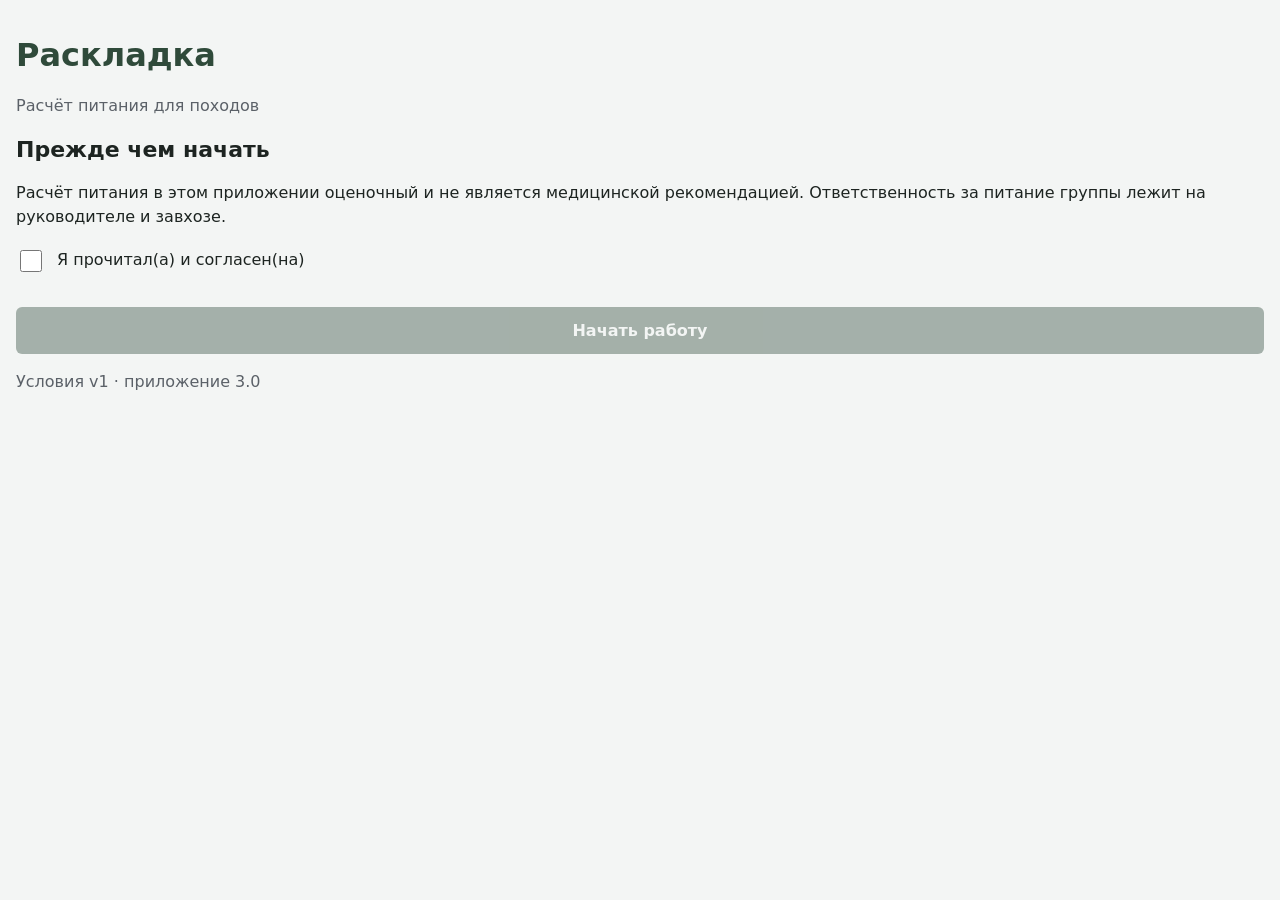
==== commit 97d5c440: "Раскладка v2: офлайн-версия без PWA, src/ + app.bundle.js Новая структура (src/, lib/, tools/, tests" ====
--- a/index.html
+++ b/index.html
@@ -2,15 +2,17 @@
 <html lang="ru">
 <head>
 <meta charset="utf-8">
-<meta name="viewport" content="width=device-width, initial-scale=1, viewport-fit=cover">
+<meta name="viewport" content="width=device-width, initial-scale=1">
 <title>Раскладка</title>
-<link rel="manifest" href="manifest.json">
 <link rel="icon" href="icon.svg">
-<meta name="theme-color" content="#2F4A3A">
 <link rel="stylesheet" href="styles.css">
+<!-- PWA отключена (работа через file://): <link rel="manifest" href="manifest.json"> -->
 </head>
 <body>
 <div id="app"></div>
-<script type="module" src="app.js"></script>
+<!-- Библиотеки лежат локально в lib/ (подключаются здесь обычными скриптами) -->
+<script src="lib/jszip.min.js"></script>
+<script src="lib/template.js"></script>
+<script src="app.bundle.js"></script>
 </body>
 </html>
--- a/styles.css
+++ b/styles.css
@@ -109,3 +109,45 @@
 @media print { header, nav.tabs, .subtabs, .btn, .two, .back { display: none !important; } body, main { overflow: visible !important; height: auto !important; } #app { height: auto; max-width: none; } }
 .subtabs { overflow-x: auto; }
 .subtabs button { flex: 1 0 auto; padding: 10px 12px; white-space: nowrap; }
+
+/* ===== Десктопная раскладка (v2): меню слева, контент на всю ширину ===== */
+#app { max-width: none; margin: 0; display: block; height: 100%; }
+.shell { display: grid; grid-template-columns: 200px 1fr; height: 100%; }
+.side { border-right: 1px solid var(--line); display: flex; flex-direction: column; padding: 16px 0; overflow-y: auto; }
+.logo { font-size: 20px; font-weight: 700; color: var(--primary); padding: 0 20px 16px; }
+.side nav.tabs { display: flex; flex-direction: column; border: 0; padding: 0; }
+.side nav.tabs button, .setbtn { text-align: left; padding: 12px 20px; border: 0; border-left: 4px solid transparent; background: none; color: var(--text); font-size: 16px; flex: none; }
+.side nav.tabs button.on, .setbtn.on { border-left-color: var(--primary); color: var(--primary); font-weight: 700; background: color-mix(in srgb, var(--primary) 10%, transparent); border-top: 0; }
+.setbtn { margin-top: auto; color: var(--muted); width: 100%; cursor: pointer; }
+.shell > main { padding: 20px 28px; overflow-y: auto; min-width: 0; }
+.cols2 { display: grid; grid-template-columns: minmax(0, 1fr) minmax(0, 1fr); gap: 28px; align-items: start; }
+.menupanel { position: sticky; top: 0; }
+@media (max-width: 1000px) { .cols2 { grid-template-columns: 1fr; } .menupanel { position: static; } }
+@media (max-width: 700px) { .shell { grid-template-columns: 1fr; grid-template-rows: auto 1fr; } .side { flex-direction: row; flex-wrap: wrap; padding: 4px; border-right: 0; border-bottom: 1px solid var(--line); } .logo { display: none; } .side nav.tabs { flex-direction: row; flex-wrap: wrap; } .side nav.tabs button, .setbtn { padding: 8px 10px; border-left: 0; margin: 0; width: auto; } .shell > main { padding: 12px; } }
+@media print { .side { display: none !important; } .shell { display: block; } }
+.overlay { position: fixed; inset: 0; background: rgba(0,0,0,.45); display: flex; align-items: center; justify-content: center; z-index: 50; padding: 16px; }
+.modal { background: var(--bg); color: var(--text); border: 1px solid var(--line); border-radius: 8px; width: min(640px, 100%); max-height: 90vh; display: flex; flex-direction: column; }
+.mh2 { display: flex; justify-content: space-between; align-items: center; padding: 12px 18px; border-bottom: 1px solid var(--line); font-size: 18px; }
+.mbody { padding: 12px 18px 18px; overflow-y: auto; }
+.req { background: color-mix(in srgb, var(--warn) 22%, transparent); }
+.dtable { width: 100%; border-collapse: collapse; font-size: 14px; }
+.dtable th { text-align: left; color: var(--muted); font-weight: 500; padding: 6px 8px; border-bottom: 2px solid var(--line); white-space: nowrap; }
+.dtable td { padding: 7px 8px; border-bottom: 1px solid var(--line); white-space: nowrap; cursor: pointer; }
+.dtable tr:hover td { background: color-mix(in srgb, var(--primary) 8%, transparent); }
+.dtable td.rest { color: var(--muted); }
+.segrow { display: flex; gap: 6px; align-items: center; padding: 4px 0; flex-wrap: wrap; }
+.segrow select, .segrow input { font: inherit; color: var(--text); background: var(--bg); border: 1px solid var(--line); border-radius: 4px; padding: 3px 6px; width: auto; max-width: 150px; }
+.btn[disabled] { opacity: .4; cursor: not-allowed; }
+.btnrow { display: flex; gap: 8px; flex-wrap: wrap; margin: 10px 0; } .btnrow .btn { width: auto; margin: 0; }
+.tabrow { display: flex; align-items: center; gap: 4px; margin: 6px 0; }
+.tabstrip { display: flex; gap: 4px; overflow-x: hidden; flex: 1; scroll-behavior: smooth; }
+.stab { flex: none; background: none; border: 1px solid var(--line); border-bottom: 3px solid transparent; border-radius: 6px 6px 0 0; padding: 8px 14px; color: var(--text); white-space: nowrap; cursor: grab; }
+.stab.on { border-bottom-color: var(--primary); color: var(--primary); font-weight: 700; background: color-mix(in srgb, var(--primary) 10%, transparent); }
+.stab.over { outline: 2px dashed var(--accent); }
+.tarrow { background: none; border: 1px solid var(--line); color: var(--text); border-radius: 6px; width: 30px; height: 36px; font-size: 20px; }
+.addset { width: auto; margin: 0 0 0 6px; padding: 8px 14px; white-space: nowrap; }
+.ptable td:first-child { width: 30px; } .ptable input { width: 18px; height: 18px; }
+.selrow label { display: flex; gap: 8px; align-items: center; color: var(--muted); }
+.selrow select, #psel, #sp, #sm { font: inherit; color: var(--text); background: var(--bg); border: 1px solid var(--line); border-radius: 4px; padding: 4px 8px; }
+.mgrid td { white-space: normal; vertical-align: top; } .mcell { cursor: pointer; } .mgrid th { white-space: nowrap; }
+tr.off td { opacity: .45; }
